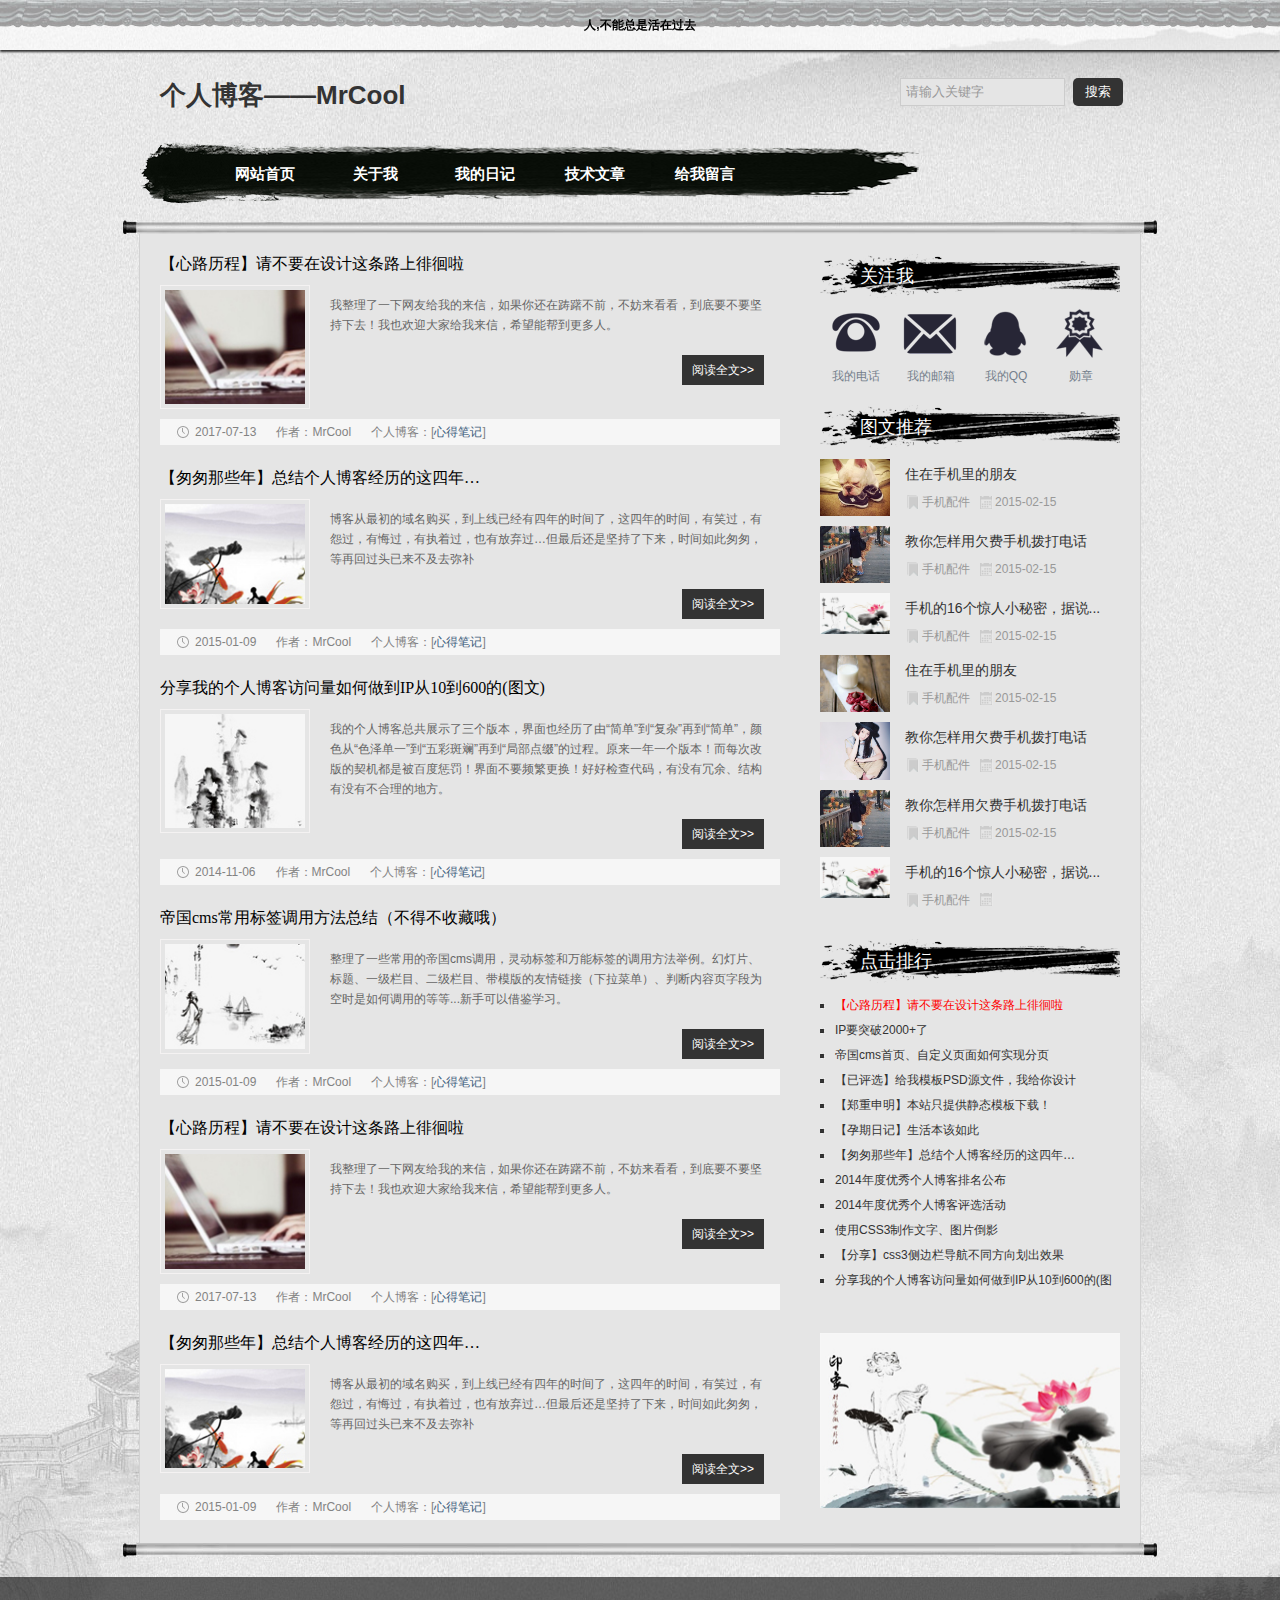
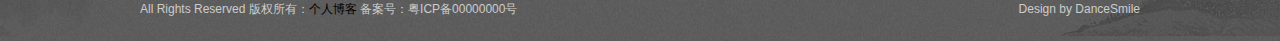
==== index.html @ df070e82 "index" ====
<!DOCTYPE html>
<html>
<head>
	<meta charset="utf-8">
	<title>博客首页</title>
	<meta name="keywords" content="个人博客" />
	<meta name="description" content="个人博客" />
	<link href="css/base.css" rel="stylesheet">
	<link href="css/index.css" rel="stylesheet">
	<!--[if lt IE 9]>
	<script src="js/modernizr.js"></script>
	<![endif]-->
	<script type="text/javascript" src="js/jquery.js"></script>
	</head>
<body>
	<div class="topnav">
	<a href="https://lurongle.github.io/" target="_blank">人,不能总是活在过去</a>
	</div>
	<div id="wrapper">
	  <header>
	    <div class="headtop"></div>
	    <div class="contenttop">
	      <div class="logo f_l">个人博客——MrCool</div>
	      <div class="search f_r">
	        <form action="#" method="post" name="searchform" id="searchform">
	          <input name="keyboard" id="keyboard" class="input_text" value="请输入关键字" style="color: rgb(153, 153, 153);" onfocus="if(value=='请输入关键字'){this.style.color='#000';value=''}" onblur="if(value==''){this.style.color='#999';value='请输入关键字'}" type="text">
	          <input name="show" value="title" type="hidden">
	          <input name="tempid" value="1" type="hidden">
	          <input name="tbname" value="news" type="hidden">
	          <input name="Submit" class="input_submit" value="搜索" type="button">
	        </form>
	      </div>
	      <div class="blank"></div>
	      <nav>
	        <div  class="navigation">
	          <ul class="menu">
	            <li><a href="https://lurongle.github.io/">网站首页</a></li>
	            <li><a href="#">关于我</a>
	              <ul>
	                <li><a href="about.html">个人简介</a></li>
	                <li><a href="listpic.html">个人相册</a></li>
	              </ul>
	            </li>
	            <li><a href="#">我的日记</a>
	              <ul>
	                <li><a href="newslistpic.html">个人日记</a></li>
	                <li><a href="newslistpic.html">学习笔记</a></li>
	              </ul>
	            </li>
	            <li><a href="newslistpic.html">技术文章</a> </li>
	            <li><a href="#">给我留言</a> </li>
	          </ul>
	        </div>
	      </nav>
	      <SCRIPT type=text/javascript>
		// Navigation Menu
		$(function() {
			$(".menu ul").css({display: "none"}); // Opera Fix
			$(".menu li").hover(function(){
				$(this).find('ul:first').css({visibility: "visible",display: "none"}).slideDown("normal");
			},function(){
				$(this).find('ul:first').css({visibility: "hidden"});
			});
		});
	</SCRIPT> 
	    </div>
	  </header>
	  <div class="jztop"></div>
	  <div class="container">
	    <div class="bloglist f_l">
	      <h3><a href="#">【心路历程】请不要在设计这条路上徘徊啦</a></h3>
	      <figure><img src="images/img_1.jpg" alt="【心路历程】请不要在设计这条路上徘徊啦"></figure>
	      <ul>
	        <p> 我整理了一下网友给我的来信，如果你还在踌躇不前，不妨来看看，到底要不要坚持下去！我也欢迎大家给我来信，希望能帮到更多人。</p>
	        <a title="【心路历程】请不要在设计这条路上徘徊啦" href="#" target="_blank" class="readmore">阅读全文&gt;&gt;</a>
	      </ul>
	      <p class="dateview"><span>2017-07-13</span><span>作者：MrCool</span><span>个人博客：[<a href="/jstt/bj/">心得笔记</a>]</span></p>
	      <h3><a href="#">【匆匆那些年】总结个人博客经历的这四年…</a></h3>
	      <figure><img src="images/img_2.jpg" alt="【匆匆那些年】总结个人博客经历的这四年…"></figure>
	      <ul>
	        <p>博客从最初的域名购买，到上线已经有四年的时间了，这四年的时间，有笑过，有怨过，有悔过，有执着过，也有放弃过…但最后还是坚持了下来，时间如此匆匆，等再回过头已来不及去弥补</p>
	        <a title="【匆匆那些年】总结个人博客经历的这四年…" href="/jstt/bj/2015-01-09/740.html" target="_blank" class="readmore">阅读全文&gt;&gt;</a>
	      </ul>
	      <p class="dateview"><span>2015-01-09</span><span>作者：MrCool</span><span>个人博客：[<a href="#">心得笔记</a>]</span></p>
	      <h3><a href="#">分享我的个人博客访问量如何做到IP从10到600的(图文)</a></h3>
	      <figure><img src="images/img_3.jpg" alt="分享我的个人博客访问量如何做到IP从10到600的(图文)"></figure>
	      <ul>
	        <p>我的个人博客总共展示了三个版本，界面也经历了由“简单”到“复杂”再到“简单”，颜色从“色泽单一”到“五彩斑斓”再到“局部点缀”的过程。原来一年一个版本！而每次改版的契机都是被百度惩罚！界面不要频繁更换！好好检查代码，有没有冗余、结构有没有不合理的地方。</p>
	        <a title="分享我的个人博客访问量如何做到IP从10到600的(图文)" href="#" target="_blank" class="readmore">阅读全文&gt;&gt;</a>
	      </ul>
	      <p class="dateview"><span>2014-11-06</span><span>作者：MrCool</span><span>个人博客：[<a href="#">心得笔记</a>]</span></p>
	      <h3><a href="/jstt/bj/2014-10-18/731.html">帝国cms常用标签调用方法总结（不得不收藏哦）</a></h3>
	      <figure><img src="images/img_4.jpg" alt="帝国cms常用标签调用方法总结（不得不收藏哦）"></figure>
	      <ul>
	        <p>整理了一些常用的帝国cms调用，灵动标签和万能标签的调用方法举例。幻灯片、标题、一级栏目、二级栏目、带模版的友情链接（下拉菜单）、判断内容页字段为空时是如何调用的等等...新手可以借鉴学习。</p>
	        <a title="帝国cms常用标签调用方法总结（不得不收藏哦）" href="#" target="_blank" class="readmore">阅读全文&gt;&gt;</a>
	      </ul>
	      <p class="dateview"><span>2015-01-09</span><span>作者：MrCool</span><span>个人博客：[<a href="/jstt/bj/">心得笔记</a>]</span></p>
	      <h3><a href="#">【心路历程】请不要在设计这条路上徘徊啦</a></h3>
	      <figure><img src="images/img_1.jpg" alt="【心路历程】请不要在设计这条路上徘徊啦"></figure>
	      <ul>
	        <p> 我整理了一下网友给我的来信，如果你还在踌躇不前，不妨来看看，到底要不要坚持下去！我也欢迎大家给我来信，希望能帮到更多人。</p>
	        <a title="【心路历程】请不要在设计这条路上徘徊啦" href="#" target="_blank" class="readmore">阅读全文&gt;&gt;</a>
	      </ul>
	      <p class="dateview"><span>2017-07-13</span><span>作者：MrCool</span><span>个人博客：[<a href="/jstt/bj/">心得笔记</a>]</span></p>
	      <h3><a href="#">【匆匆那些年】总结个人博客经历的这四年…</a></h3>
	      <figure><img src="images/img_2.jpg" alt="【匆匆那些年】总结个人博客经历的这四年…"></figure>
	      <ul>
	        <p>博客从最初的域名购买，到上线已经有四年的时间了，这四年的时间，有笑过，有怨过，有悔过，有执着过，也有放弃过…但最后还是坚持了下来，时间如此匆匆，等再回过头已来不及去弥补</p>
	        <a title="【匆匆那些年】总结个人博客经历的这四年…" href="#" target="_blank" class="readmore">阅读全文&gt;&gt;</a>
	      </ul>
	      <p class="dateview"><span>2015-01-09</span><span>作者：MrCool</span><span>个人博客：[<a href="/jstt/bj/">心得笔记</a>]</span></p>
	    </div>
	    <div class="r_box f_r">
	      <div class="tit01">
	        <h3 class="tit">关注我</h3>
	        <div class="gzwm">
	          <ul>
	            <li><a class="email" href="#" target="_blank">我的电话</a></li>
	            <li><a class="qq" href="#lurongle@foxmail.com" target="_blank">我的邮箱</a></li>
	            <li><a class="tel" href="#" target="_blank">我的QQ</a></li>
	            <li><a class="prize" href="#">勋章</a></li>
	          </ul>
	        </div>
	      </div>
	      <!--tit01 end-->
	      
	      <div class="tuwen">
	        <h3 class="tit">图文推荐</h3>
	        <ul>
	          <li><a href="/"><img src="images/01.jpg"><b>住在手机里的朋友</b></a>
	            <p><span class="tulanmu"><a href="/">手机配件</a></span><span class="tutime">2015-02-15</span></p>
	          </li>
	          <li><a href="/"><img src="images/02.jpg"><b>教你怎样用欠费手机拨打电话</b></a>
	            <p><span class="tulanmu"><a href="/">手机配件</a></span><span class="tutime">2015-02-15</span></p>
	          </li>
	          <li><a href="/" title="手机的16个惊人小秘密，据说99.999%的人都不知"><img src="images/03.jpg"><b>手机的16个惊人小秘密，据说...</b></a>
	            <p><span class="tulanmu"><a href="/">手机配件</a></span><span class="tutime">2015-02-15</span></p>
	          </li>
	          <li><a href="/"><img src="images/06.jpg"><b>住在手机里的朋友</b></a>
	            <p><span class="tulanmu"><a href="/">手机配件</a></span><span class="tutime">2015-02-15</span></p>
	          </li>
	          <li><a href="/"><img src="images/04.jpg"><b>教你怎样用欠费手机拨打电话</b></a>
	            <p><span class="tulanmu"><a href="/">手机配件</a></span><span class="tutime">2015-02-15</span></p>
	          </li>
	          <li><a href="/"><img src="images/02.jpg"><b>教你怎样用欠费手机拨打电话</b></a>
	            <p><span class="tulanmu"><a href="/">手机配件</a></span><span class="tutime">2015-02-15</span></p>
	          </li>
	          <li><a href="/" title="手机的16个惊人小秘密，据说99.999%的人都不知"><img src="images/03.jpg"><b>手机的16个惊人小秘密，据说...</b></a>
	            <p>
	            <span class="tulanmu"><a href="/">手机配件</a></span>
	            <span class="tutime"> <?php echo time()?> </span></p>
	          </li>
	        </ul>
	      </div>
	      <div class="ph">
	        <h3 class="tit">点击排行</h3>
	        <ul class="rank">
	          <li><a href="#" title="【心路历程】请不要在设计这条路上徘徊啦" target="_blank">【心路历程】请不要在设计这条路上徘徊啦</a></li>
	          <li><a href="#" title="IP要突破2000+了" target="_blank">IP要突破2000+了</a></li>
	          <li><a href="#" title="帝国cms首页、自定义页面如何实现分页" target="_blank">帝国cms首页、自定义页面如何实现分页</a></li>
	          <li><a href="#" title="【已评选】给我模板PSD源文件，我给你设计HTML！" target="_blank">【已评选】给我模板PSD源文件，我给你设计HTML！</a></li>
	          <li><a href="#" title="【郑重申明】本站只提供静态模板下载！" target="_blank">【郑重申明】本站只提供静态模板下载！</a></li>
	          <li><a href="#" title="【孕期日记】生活本该如此" target="_blank">【孕期日记】生活本该如此</a></li>
	          <li><a href="#" title="【匆匆那些年】总结个人博客经历的这四年…" target="_blank">【匆匆那些年】总结个人博客经历的这四年…</a></li>
	          <li><a href="#" title=" 2014年度优秀个人博客排名公布" target="_blank"> 2014年度优秀个人博客排名公布</a></li>
	          <li><a href="#" title="2014年度优秀个人博客评选活动" target="_blank">2014年度优秀个人博客评选活动</a></li>
	          <li><a href="#" title="使用CSS3制作文字、图片倒影" target="_blank">使用CSS3制作文字、图片倒影</a></li>
	          <li><a href="#" title="【分享】css3侧边栏导航不同方向划出效果" target="_blank">【分享】css3侧边栏导航不同方向划出效果</a></li>
	          <li><a href="#" title="分享我的个人博客访问量如何做到IP从10到600的(图文)" target="_blank">分享我的个人博客访问量如何做到IP从10到600的(图文)</a></li>
	        </ul>
	      </div>
	      <div class="ad"> <img src="images/03.jpg"> </div>
	    </div>
	  </div>
	  <!-- container代码 结束 -->
	  <div class="jzend"></div>
	  <footer>
	    <div class="footer">
	      <div class="f_l">
	        <p>All Rights Reserved 版权所有：<a href="https://lurongle.github.io/">个人博客</a> 备案号：粤ICP备00000000号</p>
	      </div>
	      <div class="f_r textr">
	        <p>Design by DanceSmile</p>
	      </div>
	    </div>
	  </footer>
	</div>
</body>
</html>
---- css/base.css ----
@charset "gb2312";
/* ����css */
* {
	margin: 0;
	padding: 0
}
body {
	font: 12px "����", Arial, Helvetica, sans-serif;
	color: #666666;
	background: url(../images/bg.jpg) repeat
}
img {
	border: 0;
	display: block
}
ul, ol, li {
	list-style: none;
}
h1, h2, h3, h4, h5, h6 {
	font-size: 100%;
	font-weight: normal;
}
a {
	outline: none;
}
/*Ĭ��������ɫ */
a:link, a:visited, a:active {
	text-decoration: none;
	color: #000000
}
a:hover {
	text-decoration: none;
	color: #000;
}
.clear {
	clear: both;
}
.blank {
	height: 8px;
	overflow: hidden;
	width: 100%;
	margin: auto;
	clear: both
}
.f_l {
	float: left
}
.f_r {
	float: right
}
/*topnav*/
.topnav {
	line-height: 50px;
	height: 50px;
	color: #000;
	text-align: center;
	background: rgba(255, 255, 255, 0.58);
	position: fixed;
	width: 100%;
	top: 0;
	z-index: 999;
	box-shadow: #333 0px 2px 2px
}
.topnav a {
	color: #000;
	font-weight: bold;
	margin: 0 5px
}
#wrapper {
	background: url(../images/footside.jpg) bottom center no-repeat;
	overflow: hidden;
}
header {
	width: 100%;
	background: url(../images/yuanshan.jpg) right bottom no-repeat
}
.headtop {
	background: url(../images/topbg.jpg) repeat-x;
	height: 28px;
}
.contenttop {
	width: 1000px;
	margin: auto;
}
.logo {
	padding: 50px 0 20px 20px;
	font-size: 26px;
	font-family: "΢���ź�", sans-serif;
	color: #333;
	font-weight: bold;
}
/*search*/
.search {
	width: 240px;
	margin: 50px 0 0 0
}
.input_text {
	padding-left: 5px;
	border: 1px solid #ccc;
	width: 158px;
	height: 26px;
	line-height: 26px;
	background-color: #e5e5e5;
}
.input_submit {
	background-color: #333;
	color: #FFF;
	margin-left: 5px;
	width: 50px;
	border: none;
	cursor: pointer;
	height: 28px;
	line-height: 28px;
	border-radius: 5px;
}
/*nav*/
nav {
	margin: 0 0 15px 0
}
.navigation {
	height: 64px;
	background: url(../images/navbg.png) no-repeat;
	font-family: "΢���ź�";
}
.menu {
	position: relative;
	margin-left: 70px;
	padding-top: 10px
}
.menu li {
	float: left;
	width: 110px;
	text-align: center;
	position: relative;
	line-height: 46px;
}
.menu li a {
	display: block;
	text-decoration: none;
	color: #fff;
	font-size: 15px;
	font-weight: bold
}
.menu ul {
	position: relative;
	background: url(../images/footerbg.png);
	z-index: 300;
}
.menu li ul {
	display: none;
	width: 110px;
	position: absolute;
	TOP: 40px;
	left: 0;
}
.menu li ul li {
	font-size: 12px;
	height: 28px;
	line-height: 28px
}
.menu li ul li a {
	font-size: 14px
}
.menu li ul li a:hover {
	background: #000
}
/*links*/
.links {
	width: 1000px;
	margin: 30px auto;
	overflow: hidden
}
.links h2 {
	background: url(../images/linksbg.png) no-repeat left top;
	height: 38px
}
.links li {
	float: left;
	border: #CCC 1px solid;
	padding: 5px;
	margin: 10px 10px
}
.links li img {
	height: 51px
}
.links li img:hover {
	opacity: 0.5
}
/*footer*/
footer {
	background: url(../images/footerbg.png) repeat-x;
	padding: 20px 0;
	color: #ccc;
	margin: 20px 0 0 0
}
.footer {
	width: 1000px;
	margin: auto;
	overflow: hidden
}
.footer p {
	line-height: 24px;
}
.textr {
	text-align: right
}
---- css/index.css ----
@charset "gb2312";
.container {
	background: #e5e5e5;
	overflow: hidden;
	width: 1000px;
	margin: auto;
	border-left: #d2d2d2 1px solid;
	border-right: #d2d2d2 1px solid;
}
.blank20 {
	height: 20px;
	width: 100%;
	overflow: hidden;
}
/*����*/
.jztop {
	background: url(../images/maintopbg.jpg) no-repeat;
	width: 1034px;
	margin: auto;
	height: 14px;
}
.jzend {
	background: url(../images/mainendbg.jpg) no-repeat;
	width: 1034px;
	margin: auto;
	height: 14px;
}
/*����*/
.bloglist {
	width: 620px;
	overflow: hidden;
	margin-left: 20px;
	margin-bottom: 20px;
}
.bloglist h3 {
	margin: 20px 0 10px 0;
	color: #333;
	font-size: 16px;
	font-family: "΢���ź�";
}
.bloglist figure {
	float: left;
	width: 25%;
}
.bloglist figure img {
	padding: 4px;
	border: #f4f2f2 1px solid;
	width: 140px;
}
.bloglist ul {
	float: left;
	width: 70%;
	margin: 10px 0px 0 15px;
	line-height: 20px;
}
.dateview {
	width: 100%;
	overflow: hidden;
	clear: both;
	margin: 10px 0 0 0;
	display: inline-block;
	background: #f6f6f6 url(../images/time.jpg) 15px center no-repeat;
	line-height: 26px;
	height: 26px;
	color: #838383;
	padding-left: 25px
}
.dateview span {
	margin: 0 10px;
}
.dateview span a {
	color: #41607d;
}
a.readmore {
	background: #333;
	color: #fff;
	padding: 5px 10px;
	float: right;
	margin: 20px 0 0 0
}
.r_box {
	width: 300px;
	margin: 20px 20px 0 0
}
.tit {
	line-height: 44px;
	color: #fff;
	font-size: 18px;
	height: 44px;
	background: url(../images/rtitbg.png) no-repeat;
	padding-left: 40px;
	margin: 0 0 10px 0
}
/* ��ע�� */
.gzwm ul {
	width: 100%;
	overflow: hidden;
}
.gzwm li {
	width: 60px;
	margin: 0 10px 0 5px;
	float: left;
}
.gzwm li a {
	color: #747F8C;
	width: 62px;
	text-align: center;
	padding-top: 60px;
	float: left;
}
.gzwm .email {
	background: url(../images/gz01.png) no-repeat;
}
.gzwm .qq {
	background: url(../images/gz02.png) no-repeat;
}
.gzwm .tel {
	background: url(../images/gz03.png) no-repeat;
}
.gzwm .prize {
	background: url(../images/gz04.png) no-repeat;
}
.gzwm li a:hover {
	opacity: 0.6;
}
/*ͼ���б�*/
.tuwen {
	width: 100%;
	clear: both;
	overflow: hidden;
	margin: 20px 0
}
.tuwen li {
	overflow: hidden;
	clear: both;
	margin-bottom: 10px
}
.tuwen li img {
	width: 70px;
	float: left;
	margin-right: 15px
}
.tuwen li b {
	overflow: hidden;
	width: 100%;
	font-weight: normal;
	color: #333;
	font-size: 14px;
	line-height: 30px
}
.tuwen li span {
	color: #999;
	margin-right: 10px
}
.tuwen p {
	margin-top: 5px
}
.tulanmu {
	background: url(../images/lanmbq.png) no-repeat center left;
	padding-left: 17px
}
.tulanmu a {
	color: #999;
}
.tulanmu a:hover {
	color: #066
}
.tutime {
	background: url(../images/datepng.png) no-repeat left center;
	padding-left: 15px
}
.tuwen li:hover {
	background: #f4f3f3
}
/*����*/
.rank li {
	height: 25px;
	line-height: 25px;
	clear: both;
	padding-left: 5px;
	overflow: hidden;
	padding-left: 15px;
	background: url(../images/libg.jpg) no-repeat left center;
}
.rank {
	margin: 10px 0
}
.rank li a {
	color: #333;
}
.rank li:first-child a {
	color: #f00;
	display: block;
}
.ph {
	overflow: hidden
}
/*��ҳ�Ҳ��� 300*/
.ad {
	width: 300px;
	overflow: hidden;
	margin: 30px 0
}
.ad img {
	width: 300px;
}
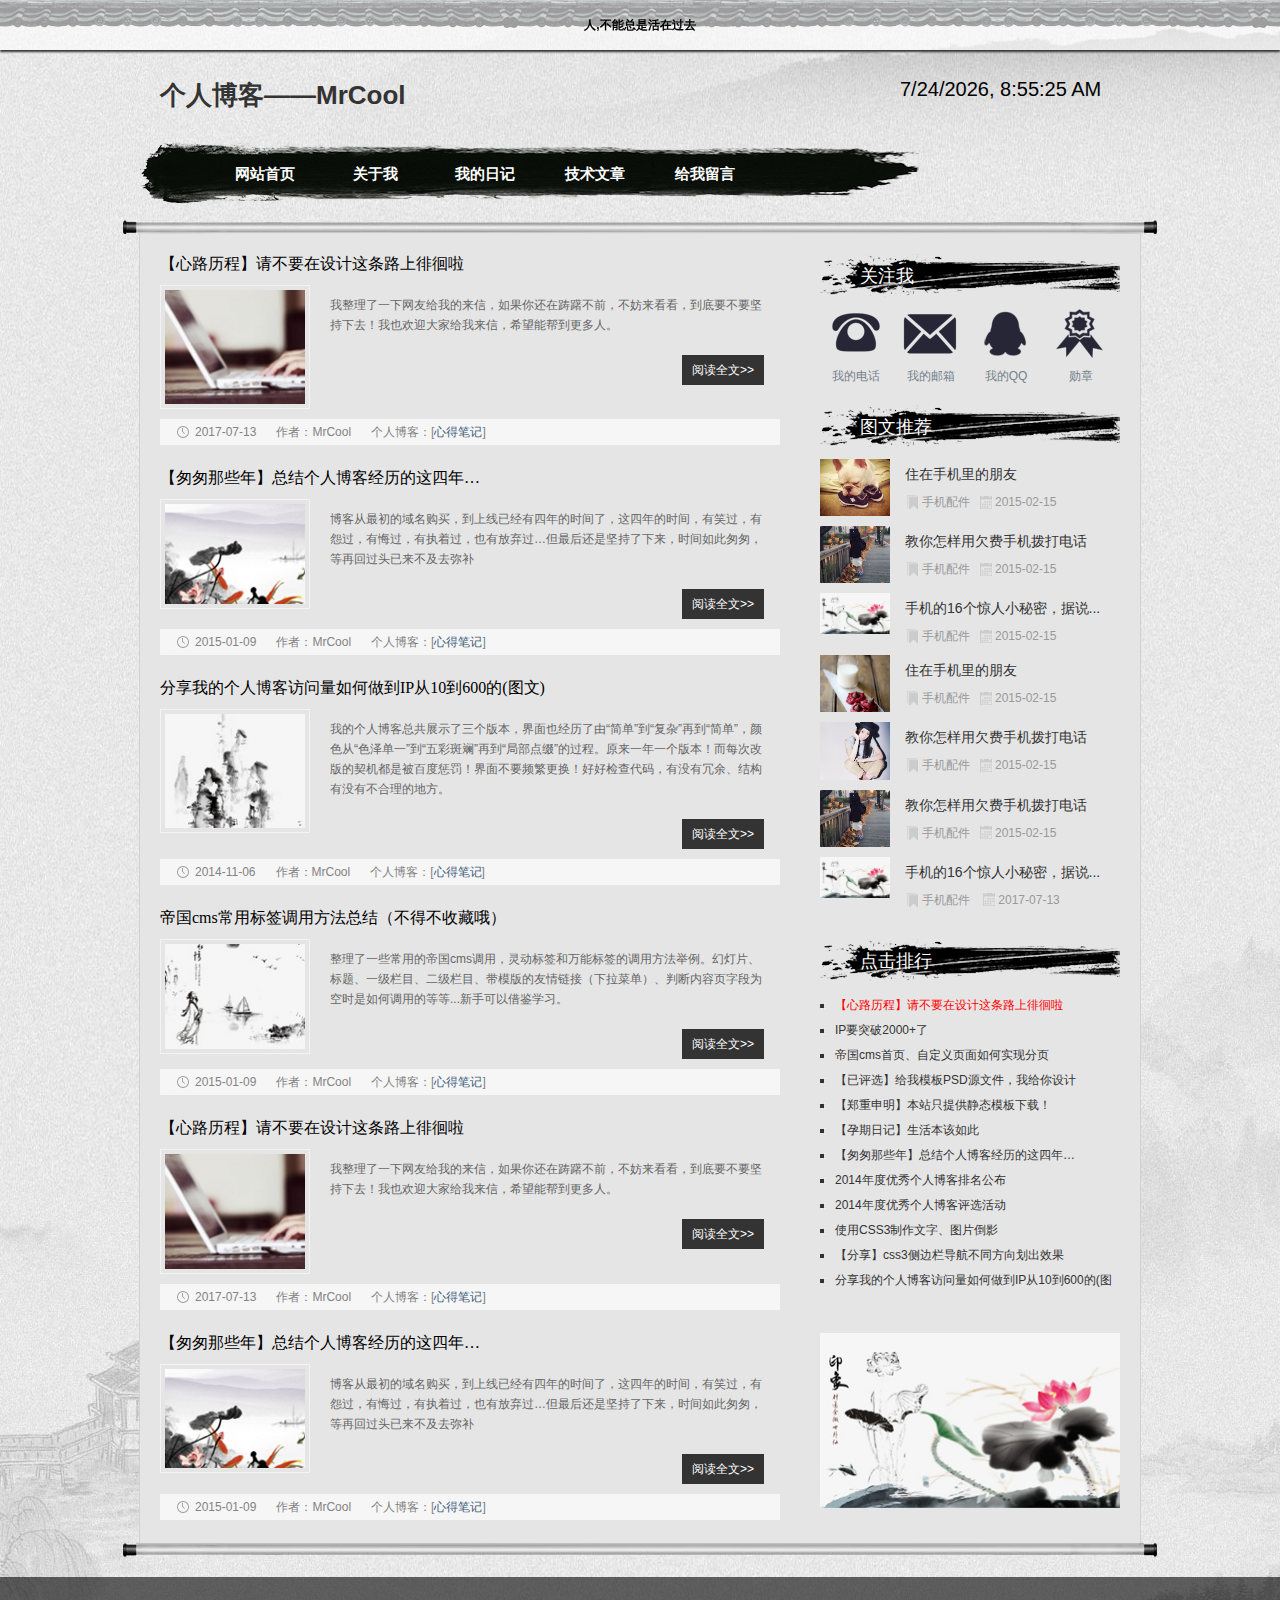
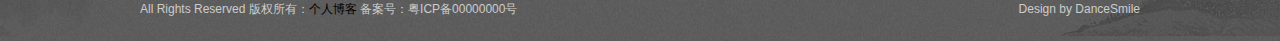
==== commit befdd81c: "time" ====
--- a/index.html
+++ b/index.html
@@ -22,13 +22,12 @@
 	    <div class="contenttop">
 	      <div class="logo f_l">个人博客——MrCool</div>
 	      <div class="search f_r">
-	        <form action="#" method="post" name="searchform" id="searchform">
-	          <input name="keyboard" id="keyboard" class="input_text" value="请输入关键字" style="color: rgb(153, 153, 153);" onfocus="if(value=='请输入关键字'){this.style.color='#000';value=''}" onblur="if(value==''){this.style.color='#999';value='请输入关键字'}" type="text">
-	          <input name="show" value="title" type="hidden">
-	          <input name="tempid" value="1" type="hidden">
-	          <input name="tbname" value="news" type="hidden">
-	          <input name="Submit" class="input_submit" value="搜索" type="button">
-	        </form>
+            <div id="time" style="margin: 0px;padding: 0px;font-size: 20px;color: #000000;"> 
+    	        <script> 
+    		        document.getElementById('time').innerHTML=new Date().toLocaleString(); 
+    		        setInterval("document.getElementById('time').innerHTML=new Date().toLocaleString();",1000); 
+    	        </script> 
+            </div>
 	      </div>
 	      <div class="blank"></div>
 	      <nav>
@@ -149,7 +148,7 @@
 	          <li><a href="/" title="手机的16个惊人小秘密，据说99.999%的人都不知"><img src="images/03.jpg"><b>手机的16个惊人小秘密，据说...</b></a>
 	            <p>
 	            <span class="tulanmu"><a href="/">手机配件</a></span>
-	            <span class="tutime"> <?php echo time()?> </span></p>
+	            <span class="tutime"> 2017-07-13</span></p>
 	          </li>
 	        </ul>
 	      </div>
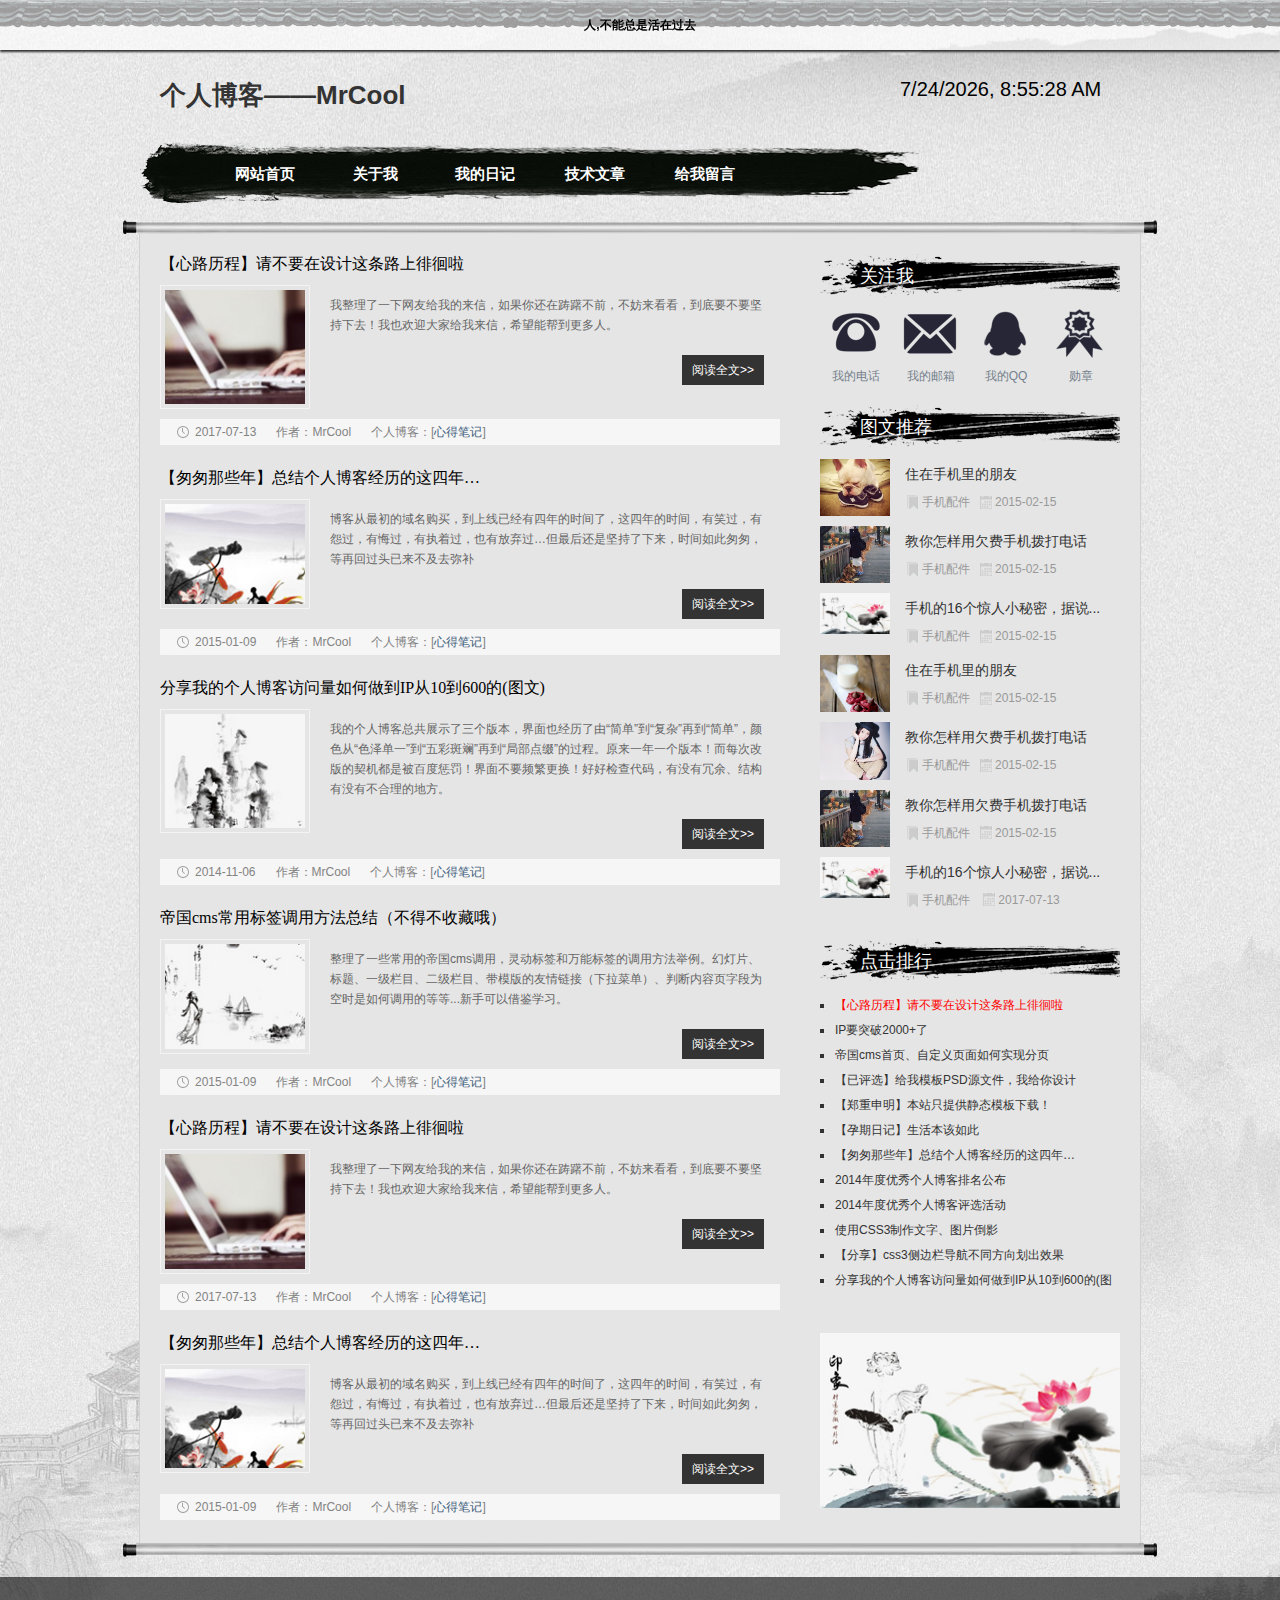
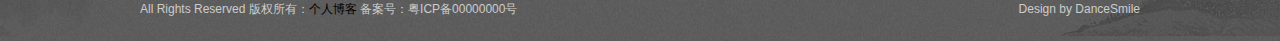
==== commit 39bbd7e3: "change directories" ====
--- a/index.html
+++ b/index.html
@@ -5,12 +5,12 @@
 	<title>博客首页</title>
 	<meta name="keywords" content="个人博客" />
 	<meta name="description" content="个人博客" />
-	<link href="css/base.css" rel="stylesheet">
-	<link href="css/index.css" rel="stylesheet">
+	<link href="public/css/base.css" rel="stylesheet">
+	<link href="public/css/index.css" rel="stylesheet">
 	<!--[if lt IE 9]>
-	<script src="js/modernizr.js"></script>
+	<script src="public/js/modernizr.js"></script>
 	<![endif]-->
-	<script type="text/javascript" src="js/jquery.js"></script>
+	<script type="text/javascript" src="public/js/jquery.js"></script>
 	</head>
 <body>
 	<div class="topnav">
@@ -46,7 +46,7 @@
 	                <li><a href="newslistpic.html">学习笔记</a></li>
 	              </ul>
 	            </li>
-	            <li><a href="newslistpic.html">技术文章</a> </li>
+	            <li><a href="technologylist.html">技术文章</a> </li>
 	            <li><a href="#">给我留言</a> </li>
 	          </ul>
 	        </div>
@@ -68,42 +68,42 @@
 	  <div class="container">
 	    <div class="bloglist f_l">
 	      <h3><a href="#">【心路历程】请不要在设计这条路上徘徊啦</a></h3>
-	      <figure><img src="images/img_1.jpg" alt="【心路历程】请不要在设计这条路上徘徊啦"></figure>
+	      <figure><img src="public/images/img_1.jpg" alt="【心路历程】请不要在设计这条路上徘徊啦"></figure>
 	      <ul>
 	        <p> 我整理了一下网友给我的来信，如果你还在踌躇不前，不妨来看看，到底要不要坚持下去！我也欢迎大家给我来信，希望能帮到更多人。</p>
 	        <a title="【心路历程】请不要在设计这条路上徘徊啦" href="#" target="_blank" class="readmore">阅读全文&gt;&gt;</a>
 	      </ul>
 	      <p class="dateview"><span>2017-07-13</span><span>作者：MrCool</span><span>个人博客：[<a href="/jstt/bj/">心得笔记</a>]</span></p>
 	      <h3><a href="#">【匆匆那些年】总结个人博客经历的这四年…</a></h3>
-	      <figure><img src="images/img_2.jpg" alt="【匆匆那些年】总结个人博客经历的这四年…"></figure>
+	      <figure><img src="public/images/img_2.jpg" alt="【匆匆那些年】总结个人博客经历的这四年…"></figure>
 	      <ul>
 	        <p>博客从最初的域名购买，到上线已经有四年的时间了，这四年的时间，有笑过，有怨过，有悔过，有执着过，也有放弃过…但最后还是坚持了下来，时间如此匆匆，等再回过头已来不及去弥补</p>
-	        <a title="【匆匆那些年】总结个人博客经历的这四年…" href="/jstt/bj/2015-01-09/740.html" target="_blank" class="readmore">阅读全文&gt;&gt;</a>
+	        <a title="【匆匆那些年】总结个人博客经历的这四年…" href="#" target="_blank" class="readmore">阅读全文&gt;&gt;</a>
 	      </ul>
 	      <p class="dateview"><span>2015-01-09</span><span>作者：MrCool</span><span>个人博客：[<a href="#">心得笔记</a>]</span></p>
 	      <h3><a href="#">分享我的个人博客访问量如何做到IP从10到600的(图文)</a></h3>
-	      <figure><img src="images/img_3.jpg" alt="分享我的个人博客访问量如何做到IP从10到600的(图文)"></figure>
+	      <figure><img src="public/images/img_3.jpg" alt="分享我的个人博客访问量如何做到IP从10到600的(图文)"></figure>
 	      <ul>
 	        <p>我的个人博客总共展示了三个版本，界面也经历了由“简单”到“复杂”再到“简单”，颜色从“色泽单一”到“五彩斑斓”再到“局部点缀”的过程。原来一年一个版本！而每次改版的契机都是被百度惩罚！界面不要频繁更换！好好检查代码，有没有冗余、结构有没有不合理的地方。</p>
 	        <a title="分享我的个人博客访问量如何做到IP从10到600的(图文)" href="#" target="_blank" class="readmore">阅读全文&gt;&gt;</a>
 	      </ul>
 	      <p class="dateview"><span>2014-11-06</span><span>作者：MrCool</span><span>个人博客：[<a href="#">心得笔记</a>]</span></p>
 	      <h3><a href="/jstt/bj/2014-10-18/731.html">帝国cms常用标签调用方法总结（不得不收藏哦）</a></h3>
-	      <figure><img src="images/img_4.jpg" alt="帝国cms常用标签调用方法总结（不得不收藏哦）"></figure>
+	      <figure><img src="public/images/img_4.jpg" alt="帝国cms常用标签调用方法总结（不得不收藏哦）"></figure>
 	      <ul>
 	        <p>整理了一些常用的帝国cms调用，灵动标签和万能标签的调用方法举例。幻灯片、标题、一级栏目、二级栏目、带模版的友情链接（下拉菜单）、判断内容页字段为空时是如何调用的等等...新手可以借鉴学习。</p>
 	        <a title="帝国cms常用标签调用方法总结（不得不收藏哦）" href="#" target="_blank" class="readmore">阅读全文&gt;&gt;</a>
 	      </ul>
 	      <p class="dateview"><span>2015-01-09</span><span>作者：MrCool</span><span>个人博客：[<a href="/jstt/bj/">心得笔记</a>]</span></p>
 	      <h3><a href="#">【心路历程】请不要在设计这条路上徘徊啦</a></h3>
-	      <figure><img src="images/img_1.jpg" alt="【心路历程】请不要在设计这条路上徘徊啦"></figure>
+	      <figure><img src="public/images/img_1.jpg" alt="【心路历程】请不要在设计这条路上徘徊啦"></figure>
 	      <ul>
 	        <p> 我整理了一下网友给我的来信，如果你还在踌躇不前，不妨来看看，到底要不要坚持下去！我也欢迎大家给我来信，希望能帮到更多人。</p>
 	        <a title="【心路历程】请不要在设计这条路上徘徊啦" href="#" target="_blank" class="readmore">阅读全文&gt;&gt;</a>
 	      </ul>
 	      <p class="dateview"><span>2017-07-13</span><span>作者：MrCool</span><span>个人博客：[<a href="/jstt/bj/">心得笔记</a>]</span></p>
 	      <h3><a href="#">【匆匆那些年】总结个人博客经历的这四年…</a></h3>
-	      <figure><img src="images/img_2.jpg" alt="【匆匆那些年】总结个人博客经历的这四年…"></figure>
+	      <figure><img src="public/images/img_2.jpg" alt="【匆匆那些年】总结个人博客经历的这四年…"></figure>
 	      <ul>
 	        <p>博客从最初的域名购买，到上线已经有四年的时间了，这四年的时间，有笑过，有怨过，有悔过，有执着过，也有放弃过…但最后还是坚持了下来，时间如此匆匆，等再回过头已来不及去弥补</p>
 	        <a title="【匆匆那些年】总结个人博客经历的这四年…" href="#" target="_blank" class="readmore">阅读全文&gt;&gt;</a>
@@ -127,25 +127,25 @@
 	      <div class="tuwen">
 	        <h3 class="tit">图文推荐</h3>
 	        <ul>
-	          <li><a href="/"><img src="images/01.jpg"><b>住在手机里的朋友</b></a>
+	          <li><a href="/"><img src="public/images/01.jpg"><b>住在手机里的朋友</b></a>
 	            <p><span class="tulanmu"><a href="/">手机配件</a></span><span class="tutime">2015-02-15</span></p>
 	          </li>
-	          <li><a href="/"><img src="images/02.jpg"><b>教你怎样用欠费手机拨打电话</b></a>
+	          <li><a href="/"><img src="public/images/02.jpg"><b>教你怎样用欠费手机拨打电话</b></a>
 	            <p><span class="tulanmu"><a href="/">手机配件</a></span><span class="tutime">2015-02-15</span></p>
 	          </li>
-	          <li><a href="/" title="手机的16个惊人小秘密，据说99.999%的人都不知"><img src="images/03.jpg"><b>手机的16个惊人小秘密，据说...</b></a>
+	          <li><a href="/" title="手机的16个惊人小秘密，据说99.999%的人都不知"><img src="public/images/03.jpg"><b>手机的16个惊人小秘密，据说...</b></a>
 	            <p><span class="tulanmu"><a href="/">手机配件</a></span><span class="tutime">2015-02-15</span></p>
 	          </li>
-	          <li><a href="/"><img src="images/06.jpg"><b>住在手机里的朋友</b></a>
+	          <li><a href="/"><img src="public/images/06.jpg"><b>住在手机里的朋友</b></a>
 	            <p><span class="tulanmu"><a href="/">手机配件</a></span><span class="tutime">2015-02-15</span></p>
 	          </li>
-	          <li><a href="/"><img src="images/04.jpg"><b>教你怎样用欠费手机拨打电话</b></a>
+	          <li><a href="/"><img src="public/images/04.jpg"><b>教你怎样用欠费手机拨打电话</b></a>
 	            <p><span class="tulanmu"><a href="/">手机配件</a></span><span class="tutime">2015-02-15</span></p>
 	          </li>
-	          <li><a href="/"><img src="images/02.jpg"><b>教你怎样用欠费手机拨打电话</b></a>
+	          <li><a href="/"><img src="public/images/02.jpg"><b>教你怎样用欠费手机拨打电话</b></a>
 	            <p><span class="tulanmu"><a href="/">手机配件</a></span><span class="tutime">2015-02-15</span></p>
 	          </li>
-	          <li><a href="/" title="手机的16个惊人小秘密，据说99.999%的人都不知"><img src="images/03.jpg"><b>手机的16个惊人小秘密，据说...</b></a>
+	          <li><a href="/" title="手机的16个惊人小秘密，据说99.999%的人都不知"><img src="public/images/03.jpg"><b>手机的16个惊人小秘密，据说...</b></a>
 	            <p>
 	            <span class="tulanmu"><a href="/">手机配件</a></span>
 	            <span class="tutime"> 2017-07-13</span></p>
@@ -169,7 +169,7 @@
 	          <li><a href="#" title="分享我的个人博客访问量如何做到IP从10到600的(图文)" target="_blank">分享我的个人博客访问量如何做到IP从10到600的(图文)</a></li>
 	        </ul>
 	      </div>
-	      <div class="ad"> <img src="images/03.jpg"> </div>
+	      <div class="ad"> <img src="public/images/03.jpg"> </div>
 	    </div>
 	  </div>
 	  <!-- container代码 结束 -->
--- a/public/css/base.css
+++ b/public/css/base.css
@@ -0,0 +1,206 @@
+@charset "gb2312";
+/* ����css */
+* {
+	margin: 0;
+	padding: 0
+}
+body {
+	font: 12px "����", Arial, Helvetica, sans-serif;
+	color: #666666;
+	background: url(../images/bg.jpg) repeat
+}
+img {
+	border: 0;
+	display: block
+}
+ul, ol, li {
+	list-style: none;
+}
+h1, h2, h3, h4, h5, h6 {
+	font-size: 100%;
+	font-weight: normal;
+}
+a {
+	outline: none;
+}
+/*Ĭ��������ɫ */
+a:link, a:visited, a:active {
+	text-decoration: none;
+	color: #000000
+}
+a:hover {
+	text-decoration: none;
+	color: #000;
+}
+.clear {
+	clear: both;
+}
+.blank {
+	height: 8px;
+	overflow: hidden;
+	width: 100%;
+	margin: auto;
+	clear: both
+}
+.f_l {
+	float: left
+}
+.f_r {
+	float: right
+}
+/*topnav*/
+.topnav {
+	line-height: 50px;
+	height: 50px;
+	color: #000;
+	text-align: center;
+	background: rgba(255, 255, 255, 0.58);
+	position: fixed;
+	width: 100%;
+	top: 0;
+	z-index: 999;
+	box-shadow: #333 0px 2px 2px
+}
+.topnav a {
+	color: #000;
+	font-weight: bold;
+	margin: 0 5px
+}
+#wrapper {
+	background: url(../images/footside.jpg) bottom center no-repeat;
+	overflow: hidden;
+}
+header {
+	width: 100%;
+	background: url(../images/yuanshan.jpg) right bottom no-repeat
+}
+.headtop {
+	background: url(../images/topbg.jpg) repeat-x;
+	height: 28px;
+}
+.contenttop {
+	width: 1000px;
+	margin: auto;
+}
+.logo {
+	padding: 50px 0 20px 20px;
+	font-size: 26px;
+	font-family: "΢���ź�", sans-serif;
+	color: #333;
+	font-weight: bold;
+}
+/*search*/
+.search {
+	width: 240px;
+	margin: 50px 0 0 0
+}
+.input_text {
+	padding-left: 5px;
+	border: 1px solid #ccc;
+	width: 158px;
+	height: 26px;
+	line-height: 26px;
+	background-color: #e5e5e5;
+}
+.input_submit {
+	background-color: #333;
+	color: #FFF;
+	margin-left: 5px;
+	width: 50px;
+	border: none;
+	cursor: pointer;
+	height: 28px;
+	line-height: 28px;
+	border-radius: 5px;
+}
+/*nav*/
+nav {
+	margin: 0 0 15px 0
+}
+.navigation {
+	height: 64px;
+	background: url(../images/navbg.png) no-repeat;
+	font-family: "΢���ź�";
+}
+.menu {
+	position: relative;
+	margin-left: 70px;
+	padding-top: 10px
+}
+.menu li {
+	float: left;
+	width: 110px;
+	text-align: center;
+	position: relative;
+	line-height: 46px;
+}
+.menu li a {
+	display: block;
+	text-decoration: none;
+	color: #fff;
+	font-size: 15px;
+	font-weight: bold
+}
+.menu ul {
+	position: relative;
+	background: url(../images/footerbg.png);
+	z-index: 300;
+}
+.menu li ul {
+	display: none;
+	width: 110px;
+	position: absolute;
+	TOP: 40px;
+	left: 0;
+}
+.menu li ul li {
+	font-size: 12px;
+	height: 28px;
+	line-height: 28px
+}
+.menu li ul li a {
+	font-size: 14px
+}
+.menu li ul li a:hover {
+	background: #000
+}
+/*links*/
+.links {
+	width: 1000px;
+	margin: 30px auto;
+	overflow: hidden
+}
+.links h2 {
+	background: url(../images/linksbg.png) no-repeat left top;
+	height: 38px
+}
+.links li {
+	float: left;
+	border: #CCC 1px solid;
+	padding: 5px;
+	margin: 10px 10px
+}
+.links li img {
+	height: 51px
+}
+.links li img:hover {
+	opacity: 0.5
+}
+/*footer*/
+footer {
+	background: url(../images/footerbg.png) repeat-x;
+	padding: 20px 0;
+	color: #ccc;
+	margin: 20px 0 0 0
+}
+.footer {
+	width: 1000px;
+	margin: auto;
+	overflow: hidden
+}
+.footer p {
+	line-height: 24px;
+}
+.textr {
+	text-align: right
+}
--- a/public/css/index.css
+++ b/public/css/index.css
@@ -0,0 +1,206 @@
+@charset "gb2312";
+.container {
+	background: #e5e5e5;
+	overflow: hidden;
+	width: 1000px;
+	margin: auto;
+	border-left: #d2d2d2 1px solid;
+	border-right: #d2d2d2 1px solid;
+}
+.blank20 {
+	height: 20px;
+	width: 100%;
+	overflow: hidden;
+}
+/*����*/
+.jztop {
+	background: url(../images/maintopbg.jpg) no-repeat;
+	width: 1034px;
+	margin: auto;
+	height: 14px;
+}
+.jzend {
+	background: url(../images/mainendbg.jpg) no-repeat;
+	width: 1034px;
+	margin: auto;
+	height: 14px;
+}
+/*����*/
+.bloglist {
+	width: 620px;
+	overflow: hidden;
+	margin-left: 20px;
+	margin-bottom: 20px;
+}
+.bloglist h3 {
+	margin: 20px 0 10px 0;
+	color: #333;
+	font-size: 16px;
+	font-family: "΢���ź�";
+}
+.bloglist figure {
+	float: left;
+	width: 25%;
+}
+.bloglist figure img {
+	padding: 4px;
+	border: #f4f2f2 1px solid;
+	width: 140px;
+}
+.bloglist ul {
+	float: left;
+	width: 70%;
+	margin: 10px 0px 0 15px;
+	line-height: 20px;
+}
+.dateview {
+	width: 100%;
+	overflow: hidden;
+	clear: both;
+	margin: 10px 0 0 0;
+	display: inline-block;
+	background: #f6f6f6 url(../images/time.jpg) 15px center no-repeat;
+	line-height: 26px;
+	height: 26px;
+	color: #838383;
+	padding-left: 25px
+}
+.dateview span {
+	margin: 0 10px;
+}
+.dateview span a {
+	color: #41607d;
+}
+a.readmore {
+	background: #333;
+	color: #fff;
+	padding: 5px 10px;
+	float: right;
+	margin: 20px 0 0 0
+}
+.r_box {
+	width: 300px;
+	margin: 20px 20px 0 0
+}
+.tit {
+	line-height: 44px;
+	color: #fff;
+	font-size: 18px;
+	height: 44px;
+	background: url(../images/rtitbg.png) no-repeat;
+	padding-left: 40px;
+	margin: 0 0 10px 0
+}
+/* ��ע�� */
+.gzwm ul {
+	width: 100%;
+	overflow: hidden;
+}
+.gzwm li {
+	width: 60px;
+	margin: 0 10px 0 5px;
+	float: left;
+}
+.gzwm li a {
+	color: #747F8C;
+	width: 62px;
+	text-align: center;
+	padding-top: 60px;
+	float: left;
+}
+.gzwm .email {
+	background: url(../images/gz01.png) no-repeat;
+}
+.gzwm .qq {
+	background: url(../images/gz02.png) no-repeat;
+}
+.gzwm .tel {
+	background: url(../images/gz03.png) no-repeat;
+}
+.gzwm .prize {
+	background: url(../images/gz04.png) no-repeat;
+}
+.gzwm li a:hover {
+	opacity: 0.6;
+}
+/*ͼ���б�*/
+.tuwen {
+	width: 100%;
+	clear: both;
+	overflow: hidden;
+	margin: 20px 0
+}
+.tuwen li {
+	overflow: hidden;
+	clear: both;
+	margin-bottom: 10px
+}
+.tuwen li img {
+	width: 70px;
+	float: left;
+	margin-right: 15px
+}
+.tuwen li b {
+	overflow: hidden;
+	width: 100%;
+	font-weight: normal;
+	color: #333;
+	font-size: 14px;
+	line-height: 30px
+}
+.tuwen li span {
+	color: #999;
+	margin-right: 10px
+}
+.tuwen p {
+	margin-top: 5px
+}
+.tulanmu {
+	background: url(../images/lanmbq.png) no-repeat center left;
+	padding-left: 17px
+}
+.tulanmu a {
+	color: #999;
+}
+.tulanmu a:hover {
+	color: #066
+}
+.tutime {
+	background: url(../images/datepng.png) no-repeat left center;
+	padding-left: 15px
+}
+.tuwen li:hover {
+	background: #f4f3f3
+}
+/*����*/
+.rank li {
+	height: 25px;
+	line-height: 25px;
+	clear: both;
+	padding-left: 5px;
+	overflow: hidden;
+	padding-left: 15px;
+	background: url(../images/libg.jpg) no-repeat left center;
+}
+.rank {
+	margin: 10px 0
+}
+.rank li a {
+	color: #333;
+}
+.rank li:first-child a {
+	color: #f00;
+	display: block;
+}
+.ph {
+	overflow: hidden
+}
+/*��ҳ�Ҳ��� 300*/
+.ad {
+	width: 300px;
+	overflow: hidden;
+	margin: 30px 0
+}
+.ad img {
+	width: 300px;
+}
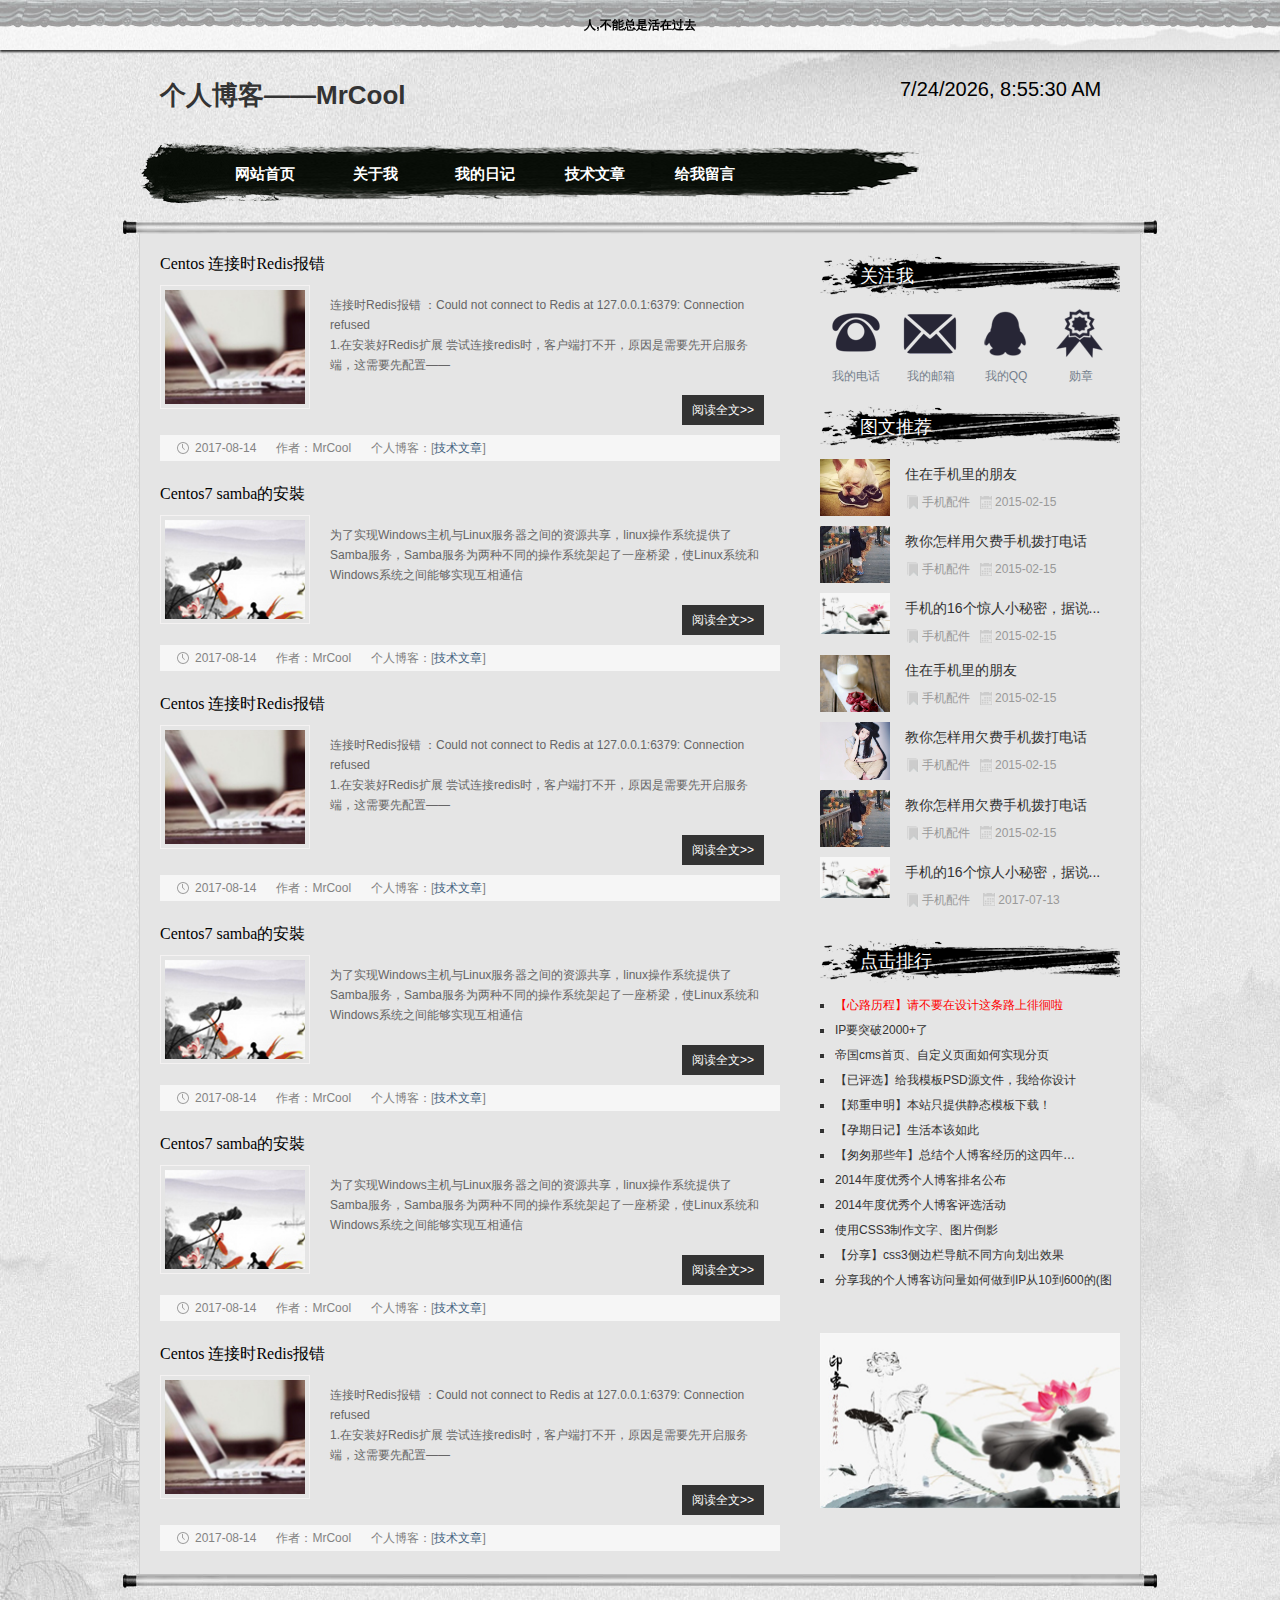
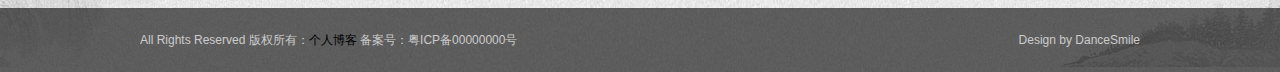
==== commit 79364b89: "index" ====
--- a/index.html
+++ b/index.html
@@ -67,48 +67,57 @@
 	  <div class="jztop"></div>
 	  <div class="container">
 	    <div class="bloglist f_l">
-	      <h3><a href="#">【心路历程】请不要在设计这条路上徘徊啦</a></h3>
-	      <figure><img src="public/images/img_1.jpg" alt="【心路历程】请不要在设计这条路上徘徊啦"></figure>
+	      <h3><a href="technology/01.html" target="_blank">Centos 连接时Redis报错</a></h3>
+	      <figure><img src="public/images/img_1.jpg" alt="Centos 连接时Redis报错"></figure>
 	      <ul>
-	        <p> 我整理了一下网友给我的来信，如果你还在踌躇不前，不妨来看看，到底要不要坚持下去！我也欢迎大家给我来信，希望能帮到更多人。</p>
-	        <a title="【心路历程】请不要在设计这条路上徘徊啦" href="#" target="_blank" class="readmore">阅读全文&gt;&gt;</a>
+	        <p> 连接时Redis报错 ：Could not connect to Redis at 127.0.0.1:6379: Connection refused <br>
+	        1.在安装好Redis扩展 尝试连接redis时，客户端打不开，原因是需要先开启服务端，这需要先配置——</p>
+	        <a title="Centos 连接时Redis报错" href="technology/01.html" target="_blank" class="readmore">阅读全文&gt;&gt;</a>
+		  </ul>
+	      <p class="dateview"><span>2017-08-14</span><span>作者：MrCool</span><span>个人博客：[<a href="technologylist.html">技术文章</a>]</span></p>
+
+	      <h3><a href="technology/02.html" target="_blank">Centos7 samba的安裝</a></h3>
+	      <figure><img src="public/images/img_2.jpg" alt="Centos7 samba的安裝"></figure>
+	      <ul>
+	        <p>为了实现Windows主机与Linux服务器之间的资源共享，linux操作系统提供了Samba服务，Samba服务为两种不同的操作系统架起了一座桥梁，使Linux系统和Windows系统之间能够实现互相通信</p>
+	        <a title="Centos7 samba的安裝" href="technology/02.html" target="_blank" class="readmore">阅读全文&gt;&gt;</a>
 	      </ul>
-	      <p class="dateview"><span>2017-07-13</span><span>作者：MrCool</span><span>个人博客：[<a href="/jstt/bj/">心得笔记</a>]</span></p>
-	      <h3><a href="#">【匆匆那些年】总结个人博客经历的这四年…</a></h3>
-	      <figure><img src="public/images/img_2.jpg" alt="【匆匆那些年】总结个人博客经历的这四年…"></figure>
+	      <p class="dateview"><span>2017-08-14</span><span>作者：MrCool</span><span>个人博客：[<a href="technologylist.html">技术文章</a>]</span></p>
+
+	      <h3><a href="technology/01.html" target="_blank">Centos 连接时Redis报错</a></h3>
+	      <figure><img src="public/images/img_1.jpg" alt="分享我的个人博客访问量如何做到IP从10到600的(图文)"></figure>
 	      <ul>
-	        <p>博客从最初的域名购买，到上线已经有四年的时间了，这四年的时间，有笑过，有怨过，有悔过，有执着过，也有放弃过…但最后还是坚持了下来，时间如此匆匆，等再回过头已来不及去弥补</p>
-	        <a title="【匆匆那些年】总结个人博客经历的这四年…" href="#" target="_blank" class="readmore">阅读全文&gt;&gt;</a>
+	        <p> 连接时Redis报错 ：Could not connect to Redis at 127.0.0.1:6379: Connection refused <br>
+	        1.在安装好Redis扩展 尝试连接redis时，客户端打不开，原因是需要先开启服务端，这需要先配置——</p>
+	        <a title="Centos 连接时Redis报错" href="technology/01.html" target="_blank" class="readmore">阅读全文&gt;&gt;</a>
+		  </ul>
+	      <p class="dateview"><span>2017-08-14</span><span>作者：MrCool</span><span>个人博客：[<a href="technologylist.html">技术文章</a>]</span></p>
+
+	      <h3><a href="technology/02.html" target="_blank">Centos7 samba的安裝</a></h3>
+	      <figure><img src="public/images/img_2.jpg" alt="Centos7 samba的安裝"></figure>
+	      <ul>
+	        <p>为了实现Windows主机与Linux服务器之间的资源共享，linux操作系统提供了Samba服务，Samba服务为两种不同的操作系统架起了一座桥梁，使Linux系统和Windows系统之间能够实现互相通信</p>
+	        <a title="Centos7 samba的安裝" href="technology/02.html" target="_blank" class="readmore">阅读全文&gt;&gt;</a>
 	      </ul>
-	      <p class="dateview"><span>2015-01-09</span><span>作者：MrCool</span><span>个人博客：[<a href="#">心得笔记</a>]</span></p>
-	      <h3><a href="#">分享我的个人博客访问量如何做到IP从10到600的(图文)</a></h3>
-	      <figure><img src="public/images/img_3.jpg" alt="分享我的个人博客访问量如何做到IP从10到600的(图文)"></figure>
+	      <p class="dateview"><span>2017-08-14</span><span>作者：MrCool</span><span>个人博客：[<a href="technologylist.html">技术文章</a>]</span></p>
+
+	      <h3><a href="technology/02.html" target="_blank">Centos7 samba的安裝</a></h3>
+	      <figure><img src="public/images/img_2.jpg" alt="Centos7 samba的安裝"></figure>
 	      <ul>
-	        <p>我的个人博客总共展示了三个版本，界面也经历了由“简单”到“复杂”再到“简单”，颜色从“色泽单一”到“五彩斑斓”再到“局部点缀”的过程。原来一年一个版本！而每次改版的契机都是被百度惩罚！界面不要频繁更换！好好检查代码，有没有冗余、结构有没有不合理的地方。</p>
-	        <a title="分享我的个人博客访问量如何做到IP从10到600的(图文)" href="#" target="_blank" class="readmore">阅读全文&gt;&gt;</a>
+	        <p>为了实现Windows主机与Linux服务器之间的资源共享，linux操作系统提供了Samba服务，Samba服务为两种不同的操作系统架起了一座桥梁，使Linux系统和Windows系统之间能够实现互相通信</p>
+	        <a title="Centos7 samba的安裝" href="technology/02.html" target="_blank" class="readmore">阅读全文&gt;&gt;</a>
 	      </ul>
-	      <p class="dateview"><span>2014-11-06</span><span>作者：MrCool</span><span>个人博客：[<a href="#">心得笔记</a>]</span></p>
-	      <h3><a href="/jstt/bj/2014-10-18/731.html">帝国cms常用标签调用方法总结（不得不收藏哦）</a></h3>
-	      <figure><img src="public/images/img_4.jpg" alt="帝国cms常用标签调用方法总结（不得不收藏哦）"></figure>
+	      <p class="dateview"><span>2017-08-14</span><span>作者：MrCool</span><span>个人博客：[<a href="technologylist.html">技术文章</a>]</span></p>
+
+	      <h3><a href="technology/01.html" target="_blank">Centos 连接时Redis报错</a></h3>
+	      <figure><img src="public/images/img_1.jpg" alt="分享我的个人博客访问量如何做到IP从10到600的(图文)"></figure>
 	      <ul>
-	        <p>整理了一些常用的帝国cms调用，灵动标签和万能标签的调用方法举例。幻灯片、标题、一级栏目、二级栏目、带模版的友情链接（下拉菜单）、判断内容页字段为空时是如何调用的等等...新手可以借鉴学习。</p>
-	        <a title="帝国cms常用标签调用方法总结（不得不收藏哦）" href="#" target="_blank" class="readmore">阅读全文&gt;&gt;</a>
-	      </ul>
-	      <p class="dateview"><span>2015-01-09</span><span>作者：MrCool</span><span>个人博客：[<a href="/jstt/bj/">心得笔记</a>]</span></p>
-	      <h3><a href="#">【心路历程】请不要在设计这条路上徘徊啦</a></h3>
-	      <figure><img src="public/images/img_1.jpg" alt="【心路历程】请不要在设计这条路上徘徊啦"></figure>
-	      <ul>
-	        <p> 我整理了一下网友给我的来信，如果你还在踌躇不前，不妨来看看，到底要不要坚持下去！我也欢迎大家给我来信，希望能帮到更多人。</p>
-	        <a title="【心路历程】请不要在设计这条路上徘徊啦" href="#" target="_blank" class="readmore">阅读全文&gt;&gt;</a>
-	      </ul>
-	      <p class="dateview"><span>2017-07-13</span><span>作者：MrCool</span><span>个人博客：[<a href="/jstt/bj/">心得笔记</a>]</span></p>
-	      <h3><a href="#">【匆匆那些年】总结个人博客经历的这四年…</a></h3>
-	      <figure><img src="public/images/img_2.jpg" alt="【匆匆那些年】总结个人博客经历的这四年…"></figure>
-	      <ul>
-	        <p>博客从最初的域名购买，到上线已经有四年的时间了，这四年的时间，有笑过，有怨过，有悔过，有执着过，也有放弃过…但最后还是坚持了下来，时间如此匆匆，等再回过头已来不及去弥补</p>
-	        <a title="【匆匆那些年】总结个人博客经历的这四年…" href="#" target="_blank" class="readmore">阅读全文&gt;&gt;</a>
-	      </ul>
-	      <p class="dateview"><span>2015-01-09</span><span>作者：MrCool</span><span>个人博客：[<a href="/jstt/bj/">心得笔记</a>]</span></p>
+	        <p> 连接时Redis报错 ：Could not connect to Redis at 127.0.0.1:6379: Connection refused <br>
+	        1.在安装好Redis扩展 尝试连接redis时，客户端打不开，原因是需要先开启服务端，这需要先配置——</p>
+	        <a title="Centos 连接时Redis报错" href="technology/01.html" target="_blank" class="readmore">阅读全文&gt;&gt;</a>
+		  </ul>
+	      <p class="dateview"><span>2017-08-14</span><span>作者：MrCool</span><span>个人博客：[<a href="technologylist.html">技术文章</a>]</span></p>
+
 	    </div>
 	    <div class="r_box f_r">
 	      <div class="tit01">
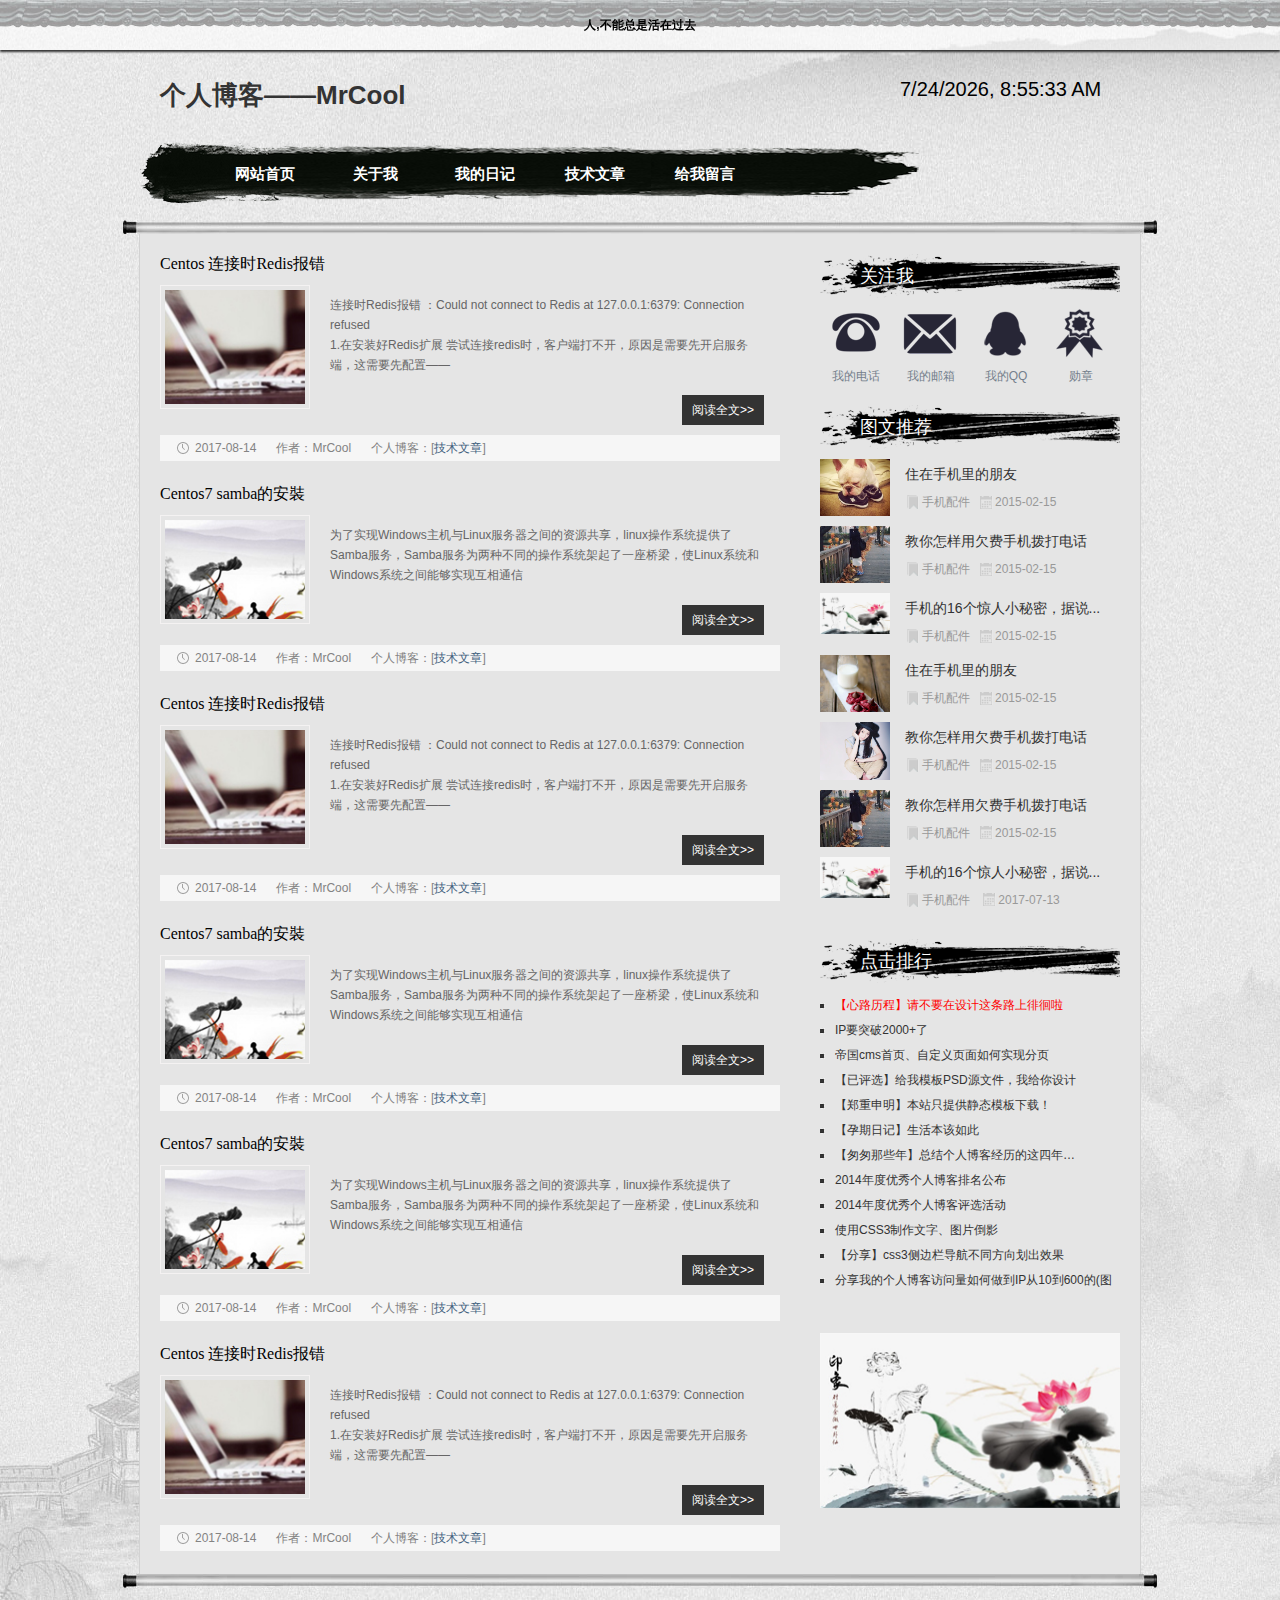
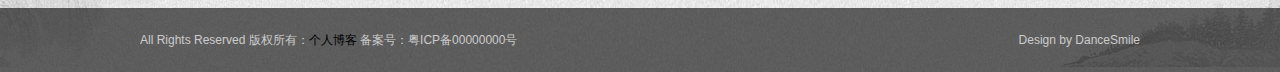
==== commit 4905dc49: "title" ====
--- a/index.html
+++ b/index.html
@@ -1,198 +1,198 @@
-<!DOCTYPE html>
-<html>
-<head>
-	<meta charset="utf-8">
-	<title>博客首页</title>
-	<meta name="keywords" content="个人博客" />
-	<meta name="description" content="个人博客" />
-	<link href="public/css/base.css" rel="stylesheet">
-	<link href="public/css/index.css" rel="stylesheet">
-	<!--[if lt IE 9]>
-	<script src="public/js/modernizr.js"></script>
-	<![endif]-->
-	<script type="text/javascript" src="public/js/jquery.js"></script>
-	</head>
-<body>
-	<div class="topnav">
-	<a href="https://lurongle.github.io/" target="_blank">人,不能总是活在过去</a>
-	</div>
-	<div id="wrapper">
-	  <header>
-	    <div class="headtop"></div>
-	    <div class="contenttop">
-	      <div class="logo f_l">个人博客——MrCool</div>
-	      <div class="search f_r">
-            <div id="time" style="margin: 0px;padding: 0px;font-size: 20px;color: #000000;"> 
-    	        <script> 
-    		        document.getElementById('time').innerHTML=new Date().toLocaleString(); 
-    		        setInterval("document.getElementById('time').innerHTML=new Date().toLocaleString();",1000); 
-    	        </script> 
-            </div>
-	      </div>
-	      <div class="blank"></div>
-	      <nav>
-	        <div  class="navigation">
-	          <ul class="menu">
-	            <li><a href="https://lurongle.github.io/">网站首页</a></li>
-	            <li><a href="#">关于我</a>
-	              <ul>
-	                <li><a href="about.html">个人简介</a></li>
-	                <li><a href="listpic.html">个人相册</a></li>
-	              </ul>
-	            </li>
-	            <li><a href="#">我的日记</a>
-	              <ul>
-	                <li><a href="newslistpic.html">个人日记</a></li>
-	                <li><a href="newslistpic.html">学习笔记</a></li>
-	              </ul>
-	            </li>
-	            <li><a href="technologylist.html">技术文章</a> </li>
-	            <li><a href="#">给我留言</a> </li>
-	          </ul>
-	        </div>
-	      </nav>
-	      <SCRIPT type=text/javascript>
-		// Navigation Menu
-		$(function() {
-			$(".menu ul").css({display: "none"}); // Opera Fix
-			$(".menu li").hover(function(){
-				$(this).find('ul:first').css({visibility: "visible",display: "none"}).slideDown("normal");
-			},function(){
-				$(this).find('ul:first').css({visibility: "hidden"});
-			});
-		});
-	</SCRIPT> 
-	    </div>
-	  </header>
-	  <div class="jztop"></div>
-	  <div class="container">
-	    <div class="bloglist f_l">
-	      <h3><a href="technology/01.html" target="_blank">Centos 连接时Redis报错</a></h3>
-	      <figure><img src="public/images/img_1.jpg" alt="Centos 连接时Redis报错"></figure>
-	      <ul>
-	        <p> 连接时Redis报错 ：Could not connect to Redis at 127.0.0.1:6379: Connection refused <br>
-	        1.在安装好Redis扩展 尝试连接redis时，客户端打不开，原因是需要先开启服务端，这需要先配置——</p>
-	        <a title="Centos 连接时Redis报错" href="technology/01.html" target="_blank" class="readmore">阅读全文&gt;&gt;</a>
-		  </ul>
-	      <p class="dateview"><span>2017-08-14</span><span>作者：MrCool</span><span>个人博客：[<a href="technologylist.html">技术文章</a>]</span></p>
-
-	      <h3><a href="technology/02.html" target="_blank">Centos7 samba的安裝</a></h3>
-	      <figure><img src="public/images/img_2.jpg" alt="Centos7 samba的安裝"></figure>
-	      <ul>
-	        <p>为了实现Windows主机与Linux服务器之间的资源共享，linux操作系统提供了Samba服务，Samba服务为两种不同的操作系统架起了一座桥梁，使Linux系统和Windows系统之间能够实现互相通信</p>
-	        <a title="Centos7 samba的安裝" href="technology/02.html" target="_blank" class="readmore">阅读全文&gt;&gt;</a>
-	      </ul>
-	      <p class="dateview"><span>2017-08-14</span><span>作者：MrCool</span><span>个人博客：[<a href="technologylist.html">技术文章</a>]</span></p>
-
-	      <h3><a href="technology/01.html" target="_blank">Centos 连接时Redis报错</a></h3>
-	      <figure><img src="public/images/img_1.jpg" alt="分享我的个人博客访问量如何做到IP从10到600的(图文)"></figure>
-	      <ul>
-	        <p> 连接时Redis报错 ：Could not connect to Redis at 127.0.0.1:6379: Connection refused <br>
-	        1.在安装好Redis扩展 尝试连接redis时，客户端打不开，原因是需要先开启服务端，这需要先配置——</p>
-	        <a title="Centos 连接时Redis报错" href="technology/01.html" target="_blank" class="readmore">阅读全文&gt;&gt;</a>
-		  </ul>
-	      <p class="dateview"><span>2017-08-14</span><span>作者：MrCool</span><span>个人博客：[<a href="technologylist.html">技术文章</a>]</span></p>
-
-	      <h3><a href="technology/02.html" target="_blank">Centos7 samba的安裝</a></h3>
-	      <figure><img src="public/images/img_2.jpg" alt="Centos7 samba的安裝"></figure>
-	      <ul>
-	        <p>为了实现Windows主机与Linux服务器之间的资源共享，linux操作系统提供了Samba服务，Samba服务为两种不同的操作系统架起了一座桥梁，使Linux系统和Windows系统之间能够实现互相通信</p>
-	        <a title="Centos7 samba的安裝" href="technology/02.html" target="_blank" class="readmore">阅读全文&gt;&gt;</a>
-	      </ul>
-	      <p class="dateview"><span>2017-08-14</span><span>作者：MrCool</span><span>个人博客：[<a href="technologylist.html">技术文章</a>]</span></p>
-
-	      <h3><a href="technology/02.html" target="_blank">Centos7 samba的安裝</a></h3>
-	      <figure><img src="public/images/img_2.jpg" alt="Centos7 samba的安裝"></figure>
-	      <ul>
-	        <p>为了实现Windows主机与Linux服务器之间的资源共享，linux操作系统提供了Samba服务，Samba服务为两种不同的操作系统架起了一座桥梁，使Linux系统和Windows系统之间能够实现互相通信</p>
-	        <a title="Centos7 samba的安裝" href="technology/02.html" target="_blank" class="readmore">阅读全文&gt;&gt;</a>
-	      </ul>
-	      <p class="dateview"><span>2017-08-14</span><span>作者：MrCool</span><span>个人博客：[<a href="technologylist.html">技术文章</a>]</span></p>
-
-	      <h3><a href="technology/01.html" target="_blank">Centos 连接时Redis报错</a></h3>
-	      <figure><img src="public/images/img_1.jpg" alt="分享我的个人博客访问量如何做到IP从10到600的(图文)"></figure>
-	      <ul>
-	        <p> 连接时Redis报错 ：Could not connect to Redis at 127.0.0.1:6379: Connection refused <br>
-	        1.在安装好Redis扩展 尝试连接redis时，客户端打不开，原因是需要先开启服务端，这需要先配置——</p>
-	        <a title="Centos 连接时Redis报错" href="technology/01.html" target="_blank" class="readmore">阅读全文&gt;&gt;</a>
-		  </ul>
-	      <p class="dateview"><span>2017-08-14</span><span>作者：MrCool</span><span>个人博客：[<a href="technologylist.html">技术文章</a>]</span></p>
-
-	    </div>
-	    <div class="r_box f_r">
-	      <div class="tit01">
-	        <h3 class="tit">关注我</h3>
-	        <div class="gzwm">
-	          <ul>
-	            <li><a class="email" href="#" target="_blank">我的电话</a></li>
-	            <li><a class="qq" href="#lurongle@foxmail.com" target="_blank">我的邮箱</a></li>
-	            <li><a class="tel" href="#" target="_blank">我的QQ</a></li>
-	            <li><a class="prize" href="#">勋章</a></li>
-	          </ul>
-	        </div>
-	      </div>
-	      <!--tit01 end-->
-	      
-	      <div class="tuwen">
-	        <h3 class="tit">图文推荐</h3>
-	        <ul>
-	          <li><a href="/"><img src="public/images/01.jpg"><b>住在手机里的朋友</b></a>
-	            <p><span class="tulanmu"><a href="/">手机配件</a></span><span class="tutime">2015-02-15</span></p>
-	          </li>
-	          <li><a href="/"><img src="public/images/02.jpg"><b>教你怎样用欠费手机拨打电话</b></a>
-	            <p><span class="tulanmu"><a href="/">手机配件</a></span><span class="tutime">2015-02-15</span></p>
-	          </li>
-	          <li><a href="/" title="手机的16个惊人小秘密，据说99.999%的人都不知"><img src="public/images/03.jpg"><b>手机的16个惊人小秘密，据说...</b></a>
-	            <p><span class="tulanmu"><a href="/">手机配件</a></span><span class="tutime">2015-02-15</span></p>
-	          </li>
-	          <li><a href="/"><img src="public/images/06.jpg"><b>住在手机里的朋友</b></a>
-	            <p><span class="tulanmu"><a href="/">手机配件</a></span><span class="tutime">2015-02-15</span></p>
-	          </li>
-	          <li><a href="/"><img src="public/images/04.jpg"><b>教你怎样用欠费手机拨打电话</b></a>
-	            <p><span class="tulanmu"><a href="/">手机配件</a></span><span class="tutime">2015-02-15</span></p>
-	          </li>
-	          <li><a href="/"><img src="public/images/02.jpg"><b>教你怎样用欠费手机拨打电话</b></a>
-	            <p><span class="tulanmu"><a href="/">手机配件</a></span><span class="tutime">2015-02-15</span></p>
-	          </li>
-	          <li><a href="/" title="手机的16个惊人小秘密，据说99.999%的人都不知"><img src="public/images/03.jpg"><b>手机的16个惊人小秘密，据说...</b></a>
-	            <p>
-	            <span class="tulanmu"><a href="/">手机配件</a></span>
-	            <span class="tutime"> 2017-07-13</span></p>
-	          </li>
-	        </ul>
-	      </div>
-	      <div class="ph">
-	        <h3 class="tit">点击排行</h3>
-	        <ul class="rank">
-	          <li><a href="#" title="【心路历程】请不要在设计这条路上徘徊啦" target="_blank">【心路历程】请不要在设计这条路上徘徊啦</a></li>
-	          <li><a href="#" title="IP要突破2000+了" target="_blank">IP要突破2000+了</a></li>
-	          <li><a href="#" title="帝国cms首页、自定义页面如何实现分页" target="_blank">帝国cms首页、自定义页面如何实现分页</a></li>
-	          <li><a href="#" title="【已评选】给我模板PSD源文件，我给你设计HTML！" target="_blank">【已评选】给我模板PSD源文件，我给你设计HTML！</a></li>
-	          <li><a href="#" title="【郑重申明】本站只提供静态模板下载！" target="_blank">【郑重申明】本站只提供静态模板下载！</a></li>
-	          <li><a href="#" title="【孕期日记】生活本该如此" target="_blank">【孕期日记】生活本该如此</a></li>
-	          <li><a href="#" title="【匆匆那些年】总结个人博客经历的这四年…" target="_blank">【匆匆那些年】总结个人博客经历的这四年…</a></li>
-	          <li><a href="#" title=" 2014年度优秀个人博客排名公布" target="_blank"> 2014年度优秀个人博客排名公布</a></li>
-	          <li><a href="#" title="2014年度优秀个人博客评选活动" target="_blank">2014年度优秀个人博客评选活动</a></li>
-	          <li><a href="#" title="使用CSS3制作文字、图片倒影" target="_blank">使用CSS3制作文字、图片倒影</a></li>
-	          <li><a href="#" title="【分享】css3侧边栏导航不同方向划出效果" target="_blank">【分享】css3侧边栏导航不同方向划出效果</a></li>
-	          <li><a href="#" title="分享我的个人博客访问量如何做到IP从10到600的(图文)" target="_blank">分享我的个人博客访问量如何做到IP从10到600的(图文)</a></li>
-	        </ul>
-	      </div>
-	      <div class="ad"> <img src="public/images/03.jpg"> </div>
-	    </div>
-	  </div>
-	  <!-- container代码 结束 -->
-	  <div class="jzend"></div>
-	  <footer>
-	    <div class="footer">
-	      <div class="f_l">
-	        <p>All Rights Reserved 版权所有：<a href="https://lurongle.github.io/">个人博客</a> 备案号：粤ICP备00000000号</p>
-	      </div>
-	      <div class="f_r textr">
-	        <p>Design by DanceSmile</p>
-	      </div>
-	    </div>
-	  </footer>
-	</div>
-</body>
+<!DOCTYPE html>
+<html>
+<head>
+	<meta charset="utf-8">
+	<title>MrCool博客首页</title>
+	<meta name="keywords" content="个人博客" />
+	<meta name="description" content="个人博客" />
+	<link href="public/css/base.css" rel="stylesheet">
+	<link href="public/css/index.css" rel="stylesheet">
+	<!--[if lt IE 9]>
+	<script src="public/js/modernizr.js"></script>
+	<![endif]-->
+	<script type="text/javascript" src="public/js/jquery.js"></script>
+	</head>
+<body>
+	<div class="topnav">
+	<a href="https://lurongle.github.io/" target="_blank">人,不能总是活在过去</a>
+	</div>
+	<div id="wrapper">
+	  <header>
+	    <div class="headtop"></div>
+	    <div class="contenttop">
+	      <div class="logo f_l">个人博客——MrCool</div>
+	      <div class="search f_r">
+            <div id="time" style="margin: 0px;padding: 0px;font-size: 20px;color: #000000;"> 
+    	        <script> 
+    		        document.getElementById('time').innerHTML=new Date().toLocaleString(); 
+    		        setInterval("document.getElementById('time').innerHTML=new Date().toLocaleString();",1000); 
+    	        </script> 
+            </div>
+	      </div>
+	      <div class="blank"></div>
+	      <nav>
+	        <div  class="navigation">
+	          <ul class="menu">
+	            <li><a href="https://lurongle.github.io/">网站首页</a></li>
+	            <li><a href="#">关于我</a>
+	              <ul>
+	                <li><a href="about.html">个人简介</a></li>
+	                <li><a href="listpic.html">个人相册</a></li>
+	              </ul>
+	            </li>
+	            <li><a href="#">我的日记</a>
+	              <ul>
+	                <li><a href="newslistpic.html">个人日记</a></li>
+	                <li><a href="newslistpic.html">学习笔记</a></li>
+	              </ul>
+	            </li>
+	            <li><a href="technologylist.html">技术文章</a> </li>
+	            <li><a href="#">给我留言</a> </li>
+	          </ul>
+	        </div>
+	      </nav>
+	      <SCRIPT type=text/javascript>
+		// Navigation Menu
+		$(function() {
+			$(".menu ul").css({display: "none"}); // Opera Fix
+			$(".menu li").hover(function(){
+				$(this).find('ul:first').css({visibility: "visible",display: "none"}).slideDown("normal");
+			},function(){
+				$(this).find('ul:first').css({visibility: "hidden"});
+			});
+		});
+	</SCRIPT> 
+	    </div>
+	  </header>
+	  <div class="jztop"></div>
+	  <div class="container">
+	    <div class="bloglist f_l">
+	      <h3><a href="technology/01.html" target="_blank">Centos 连接时Redis报错</a></h3>
+	      <figure><img src="public/images/img_1.jpg" alt="Centos 连接时Redis报错"></figure>
+	      <ul>
+	        <p> 连接时Redis报错 ：Could not connect to Redis at 127.0.0.1:6379: Connection refused <br>
+	        1.在安装好Redis扩展 尝试连接redis时，客户端打不开，原因是需要先开启服务端，这需要先配置——</p>
+	        <a title="Centos 连接时Redis报错" href="technology/01.html" target="_blank" class="readmore">阅读全文&gt;&gt;</a>
+		  </ul>
+	      <p class="dateview"><span>2017-08-14</span><span>作者：MrCool</span><span>个人博客：[<a href="technologylist.html">技术文章</a>]</span></p>
+
+	      <h3><a href="technology/02.html" target="_blank">Centos7 samba的安裝</a></h3>
+	      <figure><img src="public/images/img_2.jpg" alt="Centos7 samba的安裝"></figure>
+	      <ul>
+	        <p>为了实现Windows主机与Linux服务器之间的资源共享，linux操作系统提供了Samba服务，Samba服务为两种不同的操作系统架起了一座桥梁，使Linux系统和Windows系统之间能够实现互相通信</p>
+	        <a title="Centos7 samba的安裝" href="technology/02.html" target="_blank" class="readmore">阅读全文&gt;&gt;</a>
+	      </ul>
+	      <p class="dateview"><span>2017-08-14</span><span>作者：MrCool</span><span>个人博客：[<a href="technologylist.html">技术文章</a>]</span></p>
+
+	      <h3><a href="technology/01.html" target="_blank">Centos 连接时Redis报错</a></h3>
+	      <figure><img src="public/images/img_1.jpg" alt="分享我的个人博客访问量如何做到IP从10到600的(图文)"></figure>
+	      <ul>
+	        <p> 连接时Redis报错 ：Could not connect to Redis at 127.0.0.1:6379: Connection refused <br>
+	        1.在安装好Redis扩展 尝试连接redis时，客户端打不开，原因是需要先开启服务端，这需要先配置——</p>
+	        <a title="Centos 连接时Redis报错" href="technology/01.html" target="_blank" class="readmore">阅读全文&gt;&gt;</a>
+		  </ul>
+	      <p class="dateview"><span>2017-08-14</span><span>作者：MrCool</span><span>个人博客：[<a href="technologylist.html">技术文章</a>]</span></p>
+
+	      <h3><a href="technology/02.html" target="_blank">Centos7 samba的安裝</a></h3>
+	      <figure><img src="public/images/img_2.jpg" alt="Centos7 samba的安裝"></figure>
+	      <ul>
+	        <p>为了实现Windows主机与Linux服务器之间的资源共享，linux操作系统提供了Samba服务，Samba服务为两种不同的操作系统架起了一座桥梁，使Linux系统和Windows系统之间能够实现互相通信</p>
+	        <a title="Centos7 samba的安裝" href="technology/02.html" target="_blank" class="readmore">阅读全文&gt;&gt;</a>
+	      </ul>
+	      <p class="dateview"><span>2017-08-14</span><span>作者：MrCool</span><span>个人博客：[<a href="technologylist.html">技术文章</a>]</span></p>
+
+	      <h3><a href="technology/02.html" target="_blank">Centos7 samba的安裝</a></h3>
+	      <figure><img src="public/images/img_2.jpg" alt="Centos7 samba的安裝"></figure>
+	      <ul>
+	        <p>为了实现Windows主机与Linux服务器之间的资源共享，linux操作系统提供了Samba服务，Samba服务为两种不同的操作系统架起了一座桥梁，使Linux系统和Windows系统之间能够实现互相通信</p>
+	        <a title="Centos7 samba的安裝" href="technology/02.html" target="_blank" class="readmore">阅读全文&gt;&gt;</a>
+	      </ul>
+	      <p class="dateview"><span>2017-08-14</span><span>作者：MrCool</span><span>个人博客：[<a href="technologylist.html">技术文章</a>]</span></p>
+
+	      <h3><a href="technology/01.html" target="_blank">Centos 连接时Redis报错</a></h3>
+	      <figure><img src="public/images/img_1.jpg" alt="分享我的个人博客访问量如何做到IP从10到600的(图文)"></figure>
+	      <ul>
+	        <p> 连接时Redis报错 ：Could not connect to Redis at 127.0.0.1:6379: Connection refused <br>
+	        1.在安装好Redis扩展 尝试连接redis时，客户端打不开，原因是需要先开启服务端，这需要先配置——</p>
+	        <a title="Centos 连接时Redis报错" href="technology/01.html" target="_blank" class="readmore">阅读全文&gt;&gt;</a>
+		  </ul>
+	      <p class="dateview"><span>2017-08-14</span><span>作者：MrCool</span><span>个人博客：[<a href="technologylist.html">技术文章</a>]</span></p>
+
+	    </div>
+	    <div class="r_box f_r">
+	      <div class="tit01">
+	        <h3 class="tit">关注我</h3>
+	        <div class="gzwm">
+	          <ul>
+	            <li><a class="email" href="#" target="_blank">我的电话</a></li>
+	            <li><a class="qq" href="#lurongle@foxmail.com" target="_blank">我的邮箱</a></li>
+	            <li><a class="tel" href="#" target="_blank">我的QQ</a></li>
+	            <li><a class="prize" href="#">勋章</a></li>
+	          </ul>
+	        </div>
+	      </div>
+	      <!--tit01 end-->
+	      
+	      <div class="tuwen">
+	        <h3 class="tit">图文推荐</h3>
+	        <ul>
+	          <li><a href="/"><img src="public/images/01.jpg"><b>住在手机里的朋友</b></a>
+	            <p><span class="tulanmu"><a href="/">手机配件</a></span><span class="tutime">2015-02-15</span></p>
+	          </li>
+	          <li><a href="/"><img src="public/images/02.jpg"><b>教你怎样用欠费手机拨打电话</b></a>
+	            <p><span class="tulanmu"><a href="/">手机配件</a></span><span class="tutime">2015-02-15</span></p>
+	          </li>
+	          <li><a href="/" title="手机的16个惊人小秘密，据说99.999%的人都不知"><img src="public/images/03.jpg"><b>手机的16个惊人小秘密，据说...</b></a>
+	            <p><span class="tulanmu"><a href="/">手机配件</a></span><span class="tutime">2015-02-15</span></p>
+	          </li>
+	          <li><a href="/"><img src="public/images/06.jpg"><b>住在手机里的朋友</b></a>
+	            <p><span class="tulanmu"><a href="/">手机配件</a></span><span class="tutime">2015-02-15</span></p>
+	          </li>
+	          <li><a href="/"><img src="public/images/04.jpg"><b>教你怎样用欠费手机拨打电话</b></a>
+	            <p><span class="tulanmu"><a href="/">手机配件</a></span><span class="tutime">2015-02-15</span></p>
+	          </li>
+	          <li><a href="/"><img src="public/images/02.jpg"><b>教你怎样用欠费手机拨打电话</b></a>
+	            <p><span class="tulanmu"><a href="/">手机配件</a></span><span class="tutime">2015-02-15</span></p>
+	          </li>
+	          <li><a href="/" title="手机的16个惊人小秘密，据说99.999%的人都不知"><img src="public/images/03.jpg"><b>手机的16个惊人小秘密，据说...</b></a>
+	            <p>
+	            <span class="tulanmu"><a href="/">手机配件</a></span>
+	            <span class="tutime"> 2017-07-13</span></p>
+	          </li>
+	        </ul>
+	      </div>
+	      <div class="ph">
+	        <h3 class="tit">点击排行</h3>
+	        <ul class="rank">
+	          <li><a href="#" title="【心路历程】请不要在设计这条路上徘徊啦" target="_blank">【心路历程】请不要在设计这条路上徘徊啦</a></li>
+	          <li><a href="#" title="IP要突破2000+了" target="_blank">IP要突破2000+了</a></li>
+	          <li><a href="#" title="帝国cms首页、自定义页面如何实现分页" target="_blank">帝国cms首页、自定义页面如何实现分页</a></li>
+	          <li><a href="#" title="【已评选】给我模板PSD源文件，我给你设计HTML！" target="_blank">【已评选】给我模板PSD源文件，我给你设计HTML！</a></li>
+	          <li><a href="#" title="【郑重申明】本站只提供静态模板下载！" target="_blank">【郑重申明】本站只提供静态模板下载！</a></li>
+	          <li><a href="#" title="【孕期日记】生活本该如此" target="_blank">【孕期日记】生活本该如此</a></li>
+	          <li><a href="#" title="【匆匆那些年】总结个人博客经历的这四年…" target="_blank">【匆匆那些年】总结个人博客经历的这四年…</a></li>
+	          <li><a href="#" title=" 2014年度优秀个人博客排名公布" target="_blank"> 2014年度优秀个人博客排名公布</a></li>
+	          <li><a href="#" title="2014年度优秀个人博客评选活动" target="_blank">2014年度优秀个人博客评选活动</a></li>
+	          <li><a href="#" title="使用CSS3制作文字、图片倒影" target="_blank">使用CSS3制作文字、图片倒影</a></li>
+	          <li><a href="#" title="【分享】css3侧边栏导航不同方向划出效果" target="_blank">【分享】css3侧边栏导航不同方向划出效果</a></li>
+	          <li><a href="#" title="分享我的个人博客访问量如何做到IP从10到600的(图文)" target="_blank">分享我的个人博客访问量如何做到IP从10到600的(图文)</a></li>
+	        </ul>
+	      </div>
+	      <div class="ad"> <img src="public/images/03.jpg"> </div>
+	    </div>
+	  </div>
+	  <!-- container代码 结束 -->
+	  <div class="jzend"></div>
+	  <footer>
+	    <div class="footer">
+	      <div class="f_l">
+	        <p>All Rights Reserved 版权所有：<a href="https://lurongle.github.io/">个人博客</a> 备案号：粤ICP备00000000号</p>
+	      </div>
+	      <div class="f_r textr">
+	        <p>Design by DanceSmile</p>
+	      </div>
+	    </div>
+	  </footer>
+	</div>
+</body>
 </html>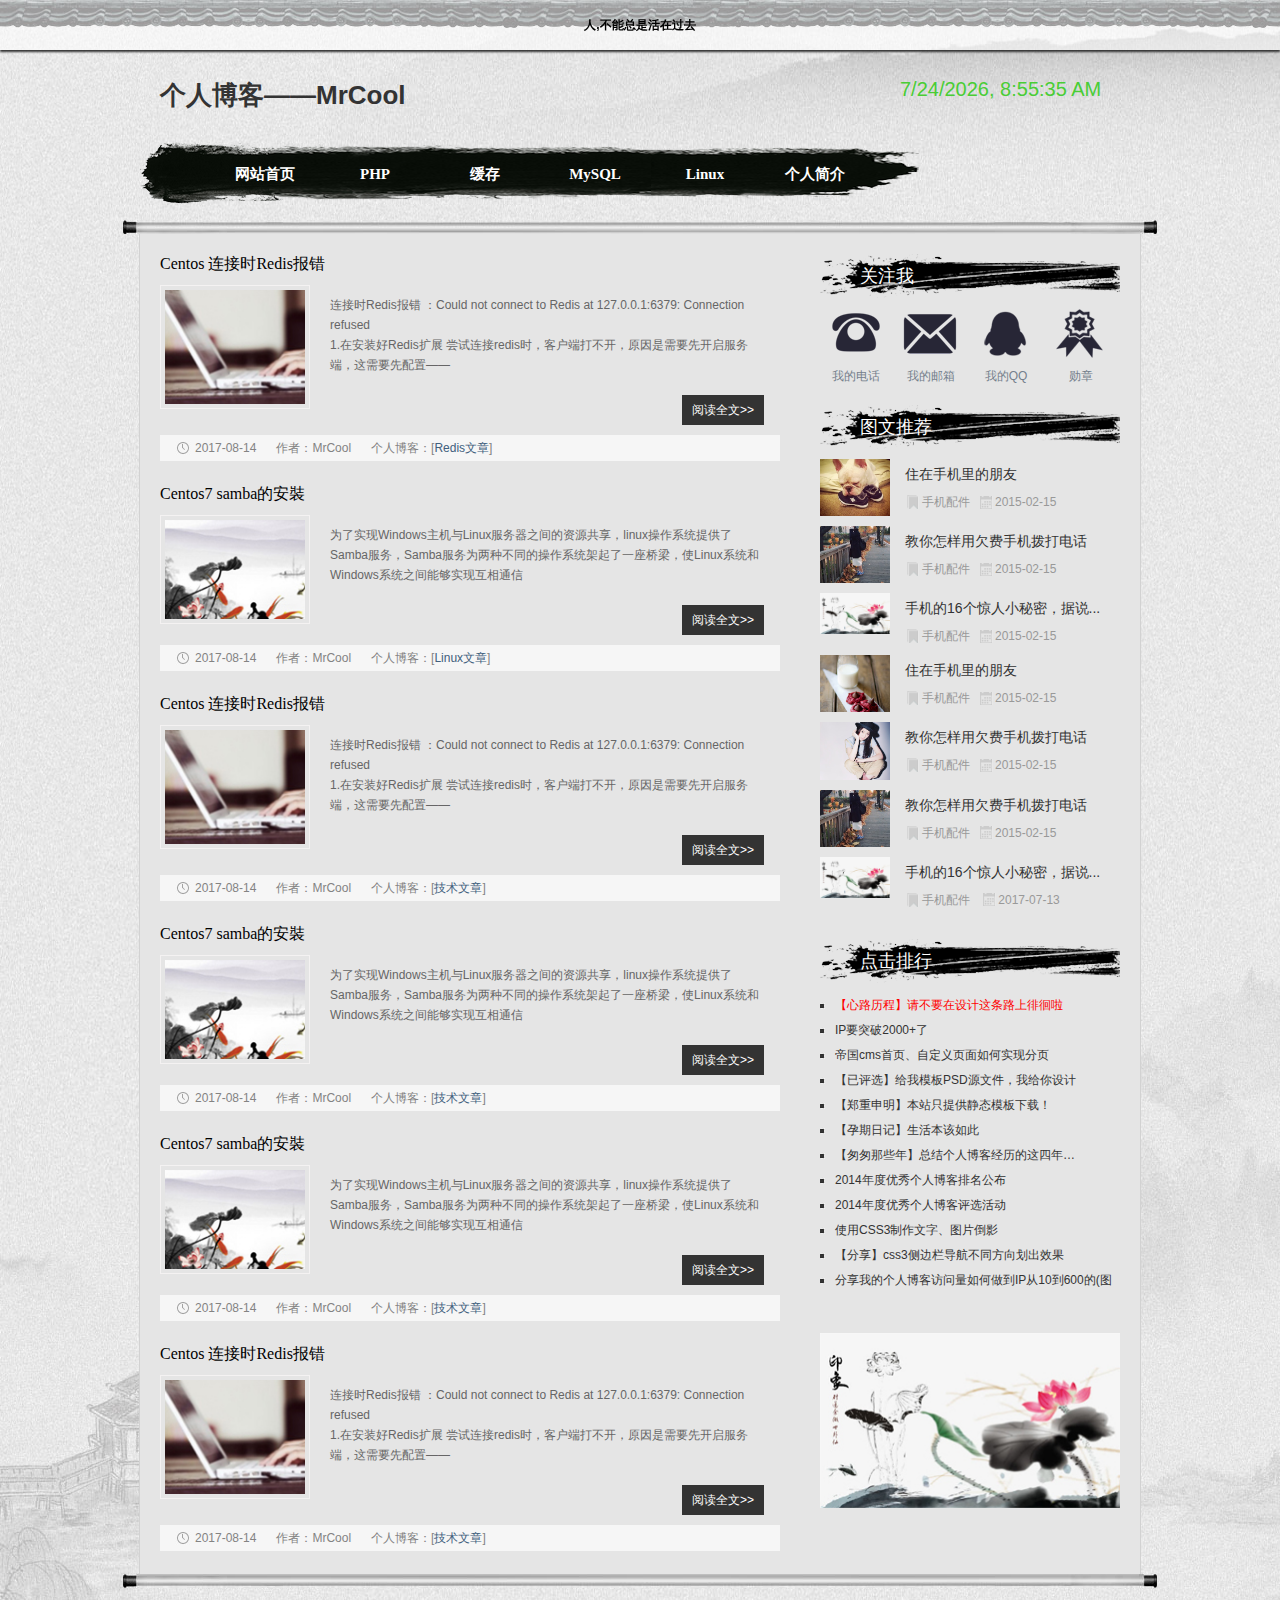
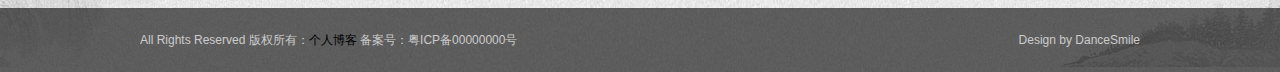
==== commit 87b5bc0a: "edit nav" ====
--- a/index.html
+++ b/index.html
@@ -22,11 +22,11 @@
 	    <div class="contenttop">
 	      <div class="logo f_l">个人博客——MrCool</div>
 	      <div class="search f_r">
-            <div id="time" style="margin: 0px;padding: 0px;font-size: 20px;color: #000000;"> 
-    	        <script> 
-    		        document.getElementById('time').innerHTML=new Date().toLocaleString(); 
-    		        setInterval("document.getElementById('time').innerHTML=new Date().toLocaleString();",1000); 
-    	        </script> 
+            <div id="time" style="margin: 0px;padding: 0px;font-size: 20px;color: #49cd35;">
+    	        <script>
+    		        document.getElementById('time').innerHTML=new Date().toLocaleString();
+    		        setInterval("document.getElementById('time').innerHTML=new Date().toLocaleString();",1000);
+    	        </script>
             </div>
 	      </div>
 	      <div class="blank"></div>
@@ -34,20 +34,17 @@
 	        <div  class="navigation">
 	          <ul class="menu">
 	            <li><a href="https://lurongle.github.io/">网站首页</a></li>
-	            <li><a href="#">关于我</a>
+	            <li><a href="php.html">PHP</a>
+	            </li>
+	            <li><a href="#">缓存</a>
 	              <ul>
-	                <li><a href="about.html">个人简介</a></li>
-	                <li><a href="listpic.html">个人相册</a></li>
+	                <li><a href="redis.html">Redis</a></li>
+	                <li><a href="memcache.html">Memcache</a></li>
 	              </ul>
 	            </li>
-	            <li><a href="#">我的日记</a>
-	              <ul>
-	                <li><a href="newslistpic.html">个人日记</a></li>
-	                <li><a href="newslistpic.html">学习笔记</a></li>
-	              </ul>
-	            </li>
-	            <li><a href="technologylist.html">技术文章</a> </li>
-	            <li><a href="#">给我留言</a> </li>
+	            <li><a href="mysql.html">MySQL</a> </li>
+	            <li><a href="linux.html">Linux</a> </li>
+	            <li><a href="about.html">个人简介</a> </li>
 	          </ul>
 	        </div>
 	      </nav>
@@ -61,28 +58,28 @@
 				$(this).find('ul:first').css({visibility: "hidden"});
 			});
 		});
-	</SCRIPT> 
+	</SCRIPT>
 	    </div>
 	  </header>
 	  <div class="jztop"></div>
 	  <div class="container">
 	    <div class="bloglist f_l">
-	      <h3><a href="technology/01.html" target="_blank">Centos 连接时Redis报错</a></h3>
+	      <h3><a href="redis/01.html" target="_blank">Centos 连接时Redis报错</a></h3>
 	      <figure><img src="public/images/img_1.jpg" alt="Centos 连接时Redis报错"></figure>
 	      <ul>
 	        <p> 连接时Redis报错 ：Could not connect to Redis at 127.0.0.1:6379: Connection refused <br>
 	        1.在安装好Redis扩展 尝试连接redis时，客户端打不开，原因是需要先开启服务端，这需要先配置——</p>
-	        <a title="Centos 连接时Redis报错" href="technology/01.html" target="_blank" class="readmore">阅读全文&gt;&gt;</a>
+	        <a title="Centos 连接时Redis报错" href="redis/01.html" target="_blank" class="readmore">阅读全文&gt;&gt;</a>
 		  </ul>
-	      <p class="dateview"><span>2017-08-14</span><span>作者：MrCool</span><span>个人博客：[<a href="technologylist.html">技术文章</a>]</span></p>
+	      <p class="dateview"><span>2017-08-14</span><span>作者：MrCool</span><span>个人博客：[<a href="redis.html">Redis文章</a>]</span></p>
 
-	      <h3><a href="technology/02.html" target="_blank">Centos7 samba的安裝</a></h3>
+	      <h3><a href="linux/01.html" target="_blank">Centos7 samba的安裝</a></h3>
 	      <figure><img src="public/images/img_2.jpg" alt="Centos7 samba的安裝"></figure>
 	      <ul>
 	        <p>为了实现Windows主机与Linux服务器之间的资源共享，linux操作系统提供了Samba服务，Samba服务为两种不同的操作系统架起了一座桥梁，使Linux系统和Windows系统之间能够实现互相通信</p>
-	        <a title="Centos7 samba的安裝" href="technology/02.html" target="_blank" class="readmore">阅读全文&gt;&gt;</a>
+	        <a title="Centos7 samba的安裝" href="linux/01.html" target="_blank" class="readmore">阅读全文&gt;&gt;</a>
 	      </ul>
-	      <p class="dateview"><span>2017-08-14</span><span>作者：MrCool</span><span>个人博客：[<a href="technologylist.html">技术文章</a>]</span></p>
+	      <p class="dateview"><span>2017-08-14</span><span>作者：MrCool</span><span>个人博客：[<a href="linux.html">Linux文章</a>]</span></p>
 
 	      <h3><a href="technology/01.html" target="_blank">Centos 连接时Redis报错</a></h3>
 	      <figure><img src="public/images/img_1.jpg" alt="分享我的个人博客访问量如何做到IP从10到600的(图文)"></figure>
@@ -119,6 +116,8 @@
 	      <p class="dateview"><span>2017-08-14</span><span>作者：MrCool</span><span>个人博客：[<a href="technologylist.html">技术文章</a>]</span></p>
 
 	    </div>
+
+
 	    <div class="r_box f_r">
 	      <div class="tit01">
 	        <h3 class="tit">关注我</h3>
@@ -132,7 +131,7 @@
 	        </div>
 	      </div>
 	      <!--tit01 end-->
-	      
+
 	      <div class="tuwen">
 	        <h3 class="tit">图文推荐</h3>
 	        <ul>
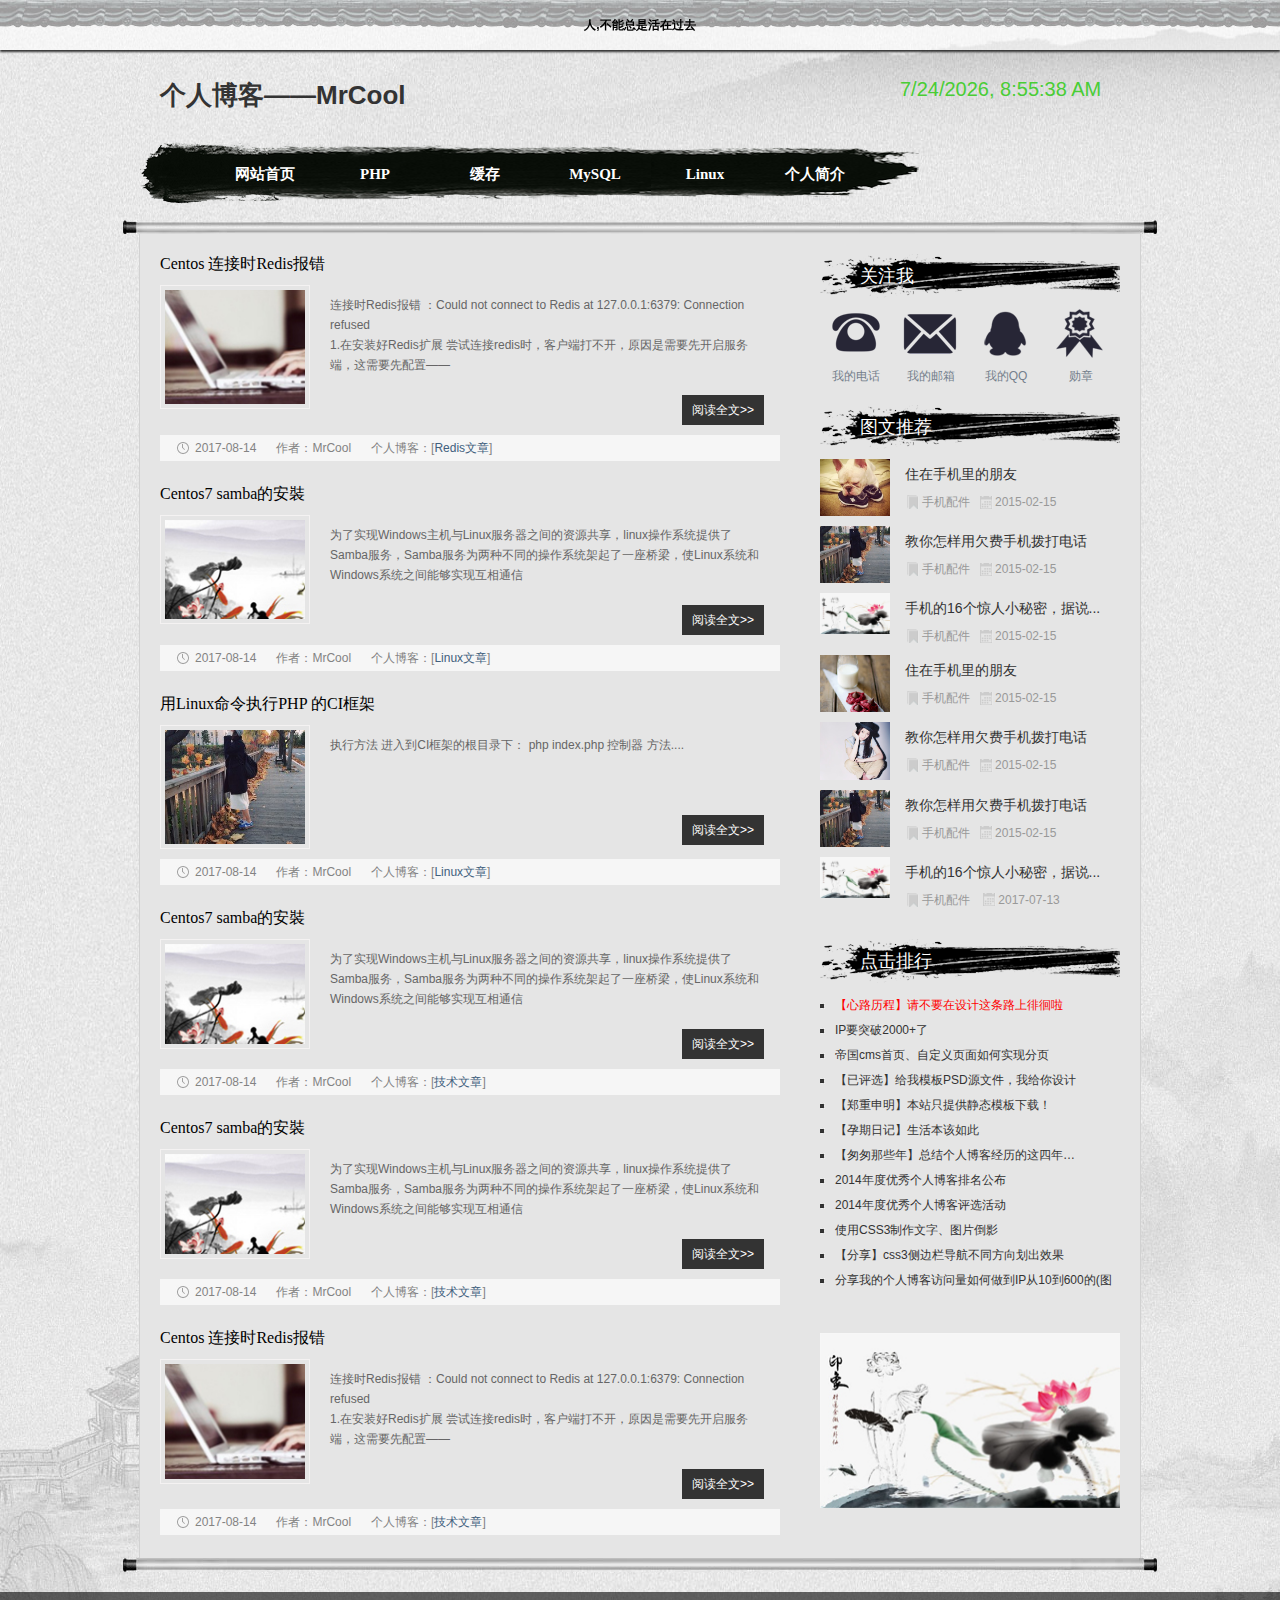
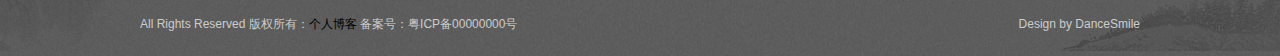
==== commit e0a2876e: "CI" ====
--- a/index.html
+++ b/index.html
@@ -81,14 +81,14 @@
 	      </ul>
 	      <p class="dateview"><span>2017-08-14</span><span>作者：MrCool</span><span>个人博客：[<a href="linux.html">Linux文章</a>]</span></p>
 
-	      <h3><a href="technology/01.html" target="_blank">Centos 连接时Redis报错</a></h3>
-	      <figure><img src="public/images/img_1.jpg" alt="分享我的个人博客访问量如何做到IP从10到600的(图文)"></figure>
+	      <h3><a href="linux/02.html" target="_blank">用Linux命令执行PHP 的CI框架</a></h3>
+	      <figure><img src="public/images/02.jpg" alt="用Linux命令执行PHP 的CI框架"></figure>
 	      <ul>
-	        <p> 连接时Redis报错 ：Could not connect to Redis at 127.0.0.1:6379: Connection refused <br>
-	        1.在安装好Redis扩展 尝试连接redis时，客户端打不开，原因是需要先开启服务端，这需要先配置——</p>
-	        <a title="Centos 连接时Redis报错" href="technology/01.html" target="_blank" class="readmore">阅读全文&gt;&gt;</a>
+	        <p> 执行方法 进入到CI框架的根目录下： php index.php 控制器 方法....</p>
+	        <p></p><br><br>
+	        <a title="Centos 连接时Redis报错" href="linux/02.html" target="_blank" class="readmore">阅读全文&gt;&gt;</a>
 		  </ul>
-	      <p class="dateview"><span>2017-08-14</span><span>作者：MrCool</span><span>个人博客：[<a href="technologylist.html">技术文章</a>]</span></p>
+	      <p class="dateview"><span>2017-08-14</span><span>作者：MrCool</span><span>个人博客：[<a href="linux.html">Linux文章</a>]</span></p>
 
 	      <h3><a href="technology/02.html" target="_blank">Centos7 samba的安裝</a></h3>
 	      <figure><img src="public/images/img_2.jpg" alt="Centos7 samba的安裝"></figure>
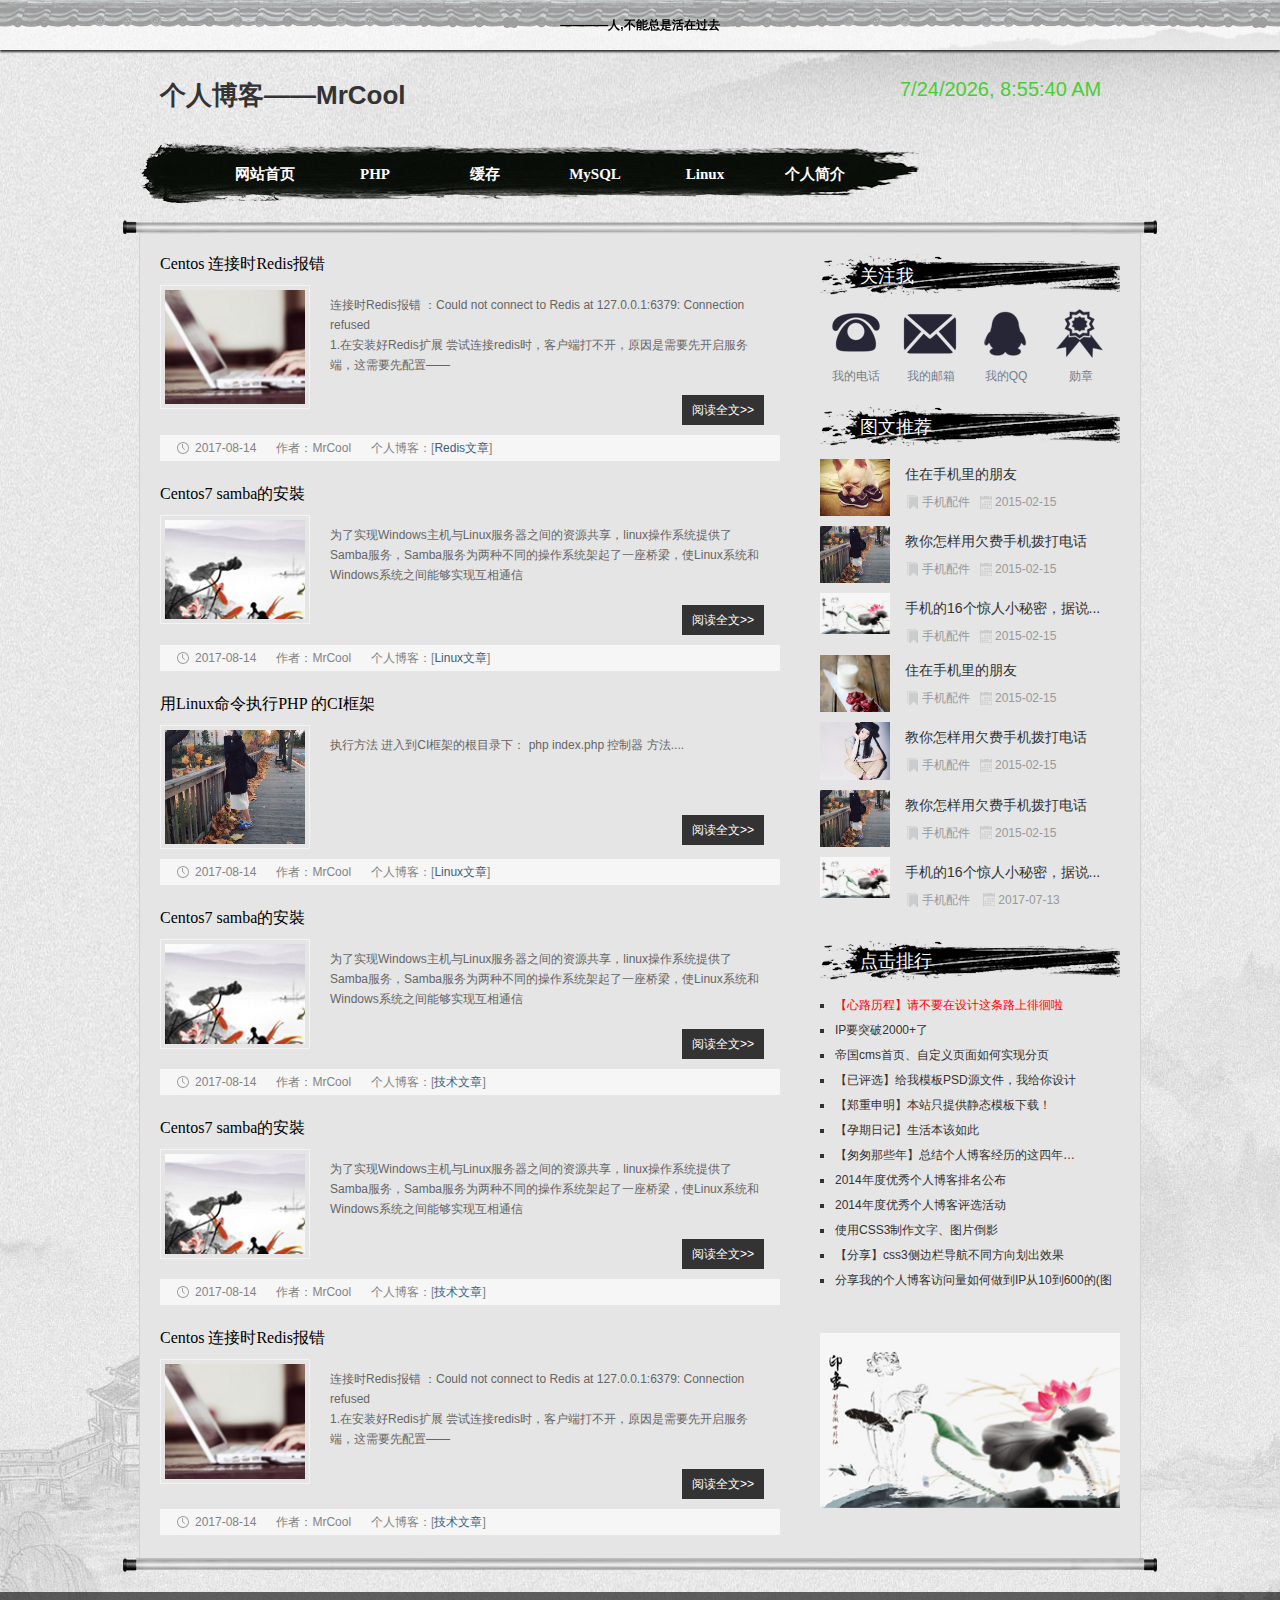
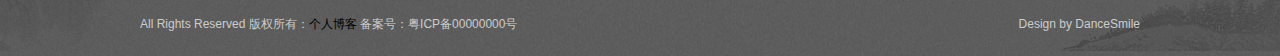
==== commit fe69e335: "title" ====
--- a/index.html
+++ b/index.html
@@ -14,7 +14,7 @@
 	</head>
 <body>
 	<div class="topnav">
-	<a href="https://lurongle.github.io/" target="_blank">人,不能总是活在过去</a>
+	<a href="https://lurongle.github.io/" target="_blank">————人,不能总是活在过去</a>
 	</div>
 	<div id="wrapper">
 	  <header>
